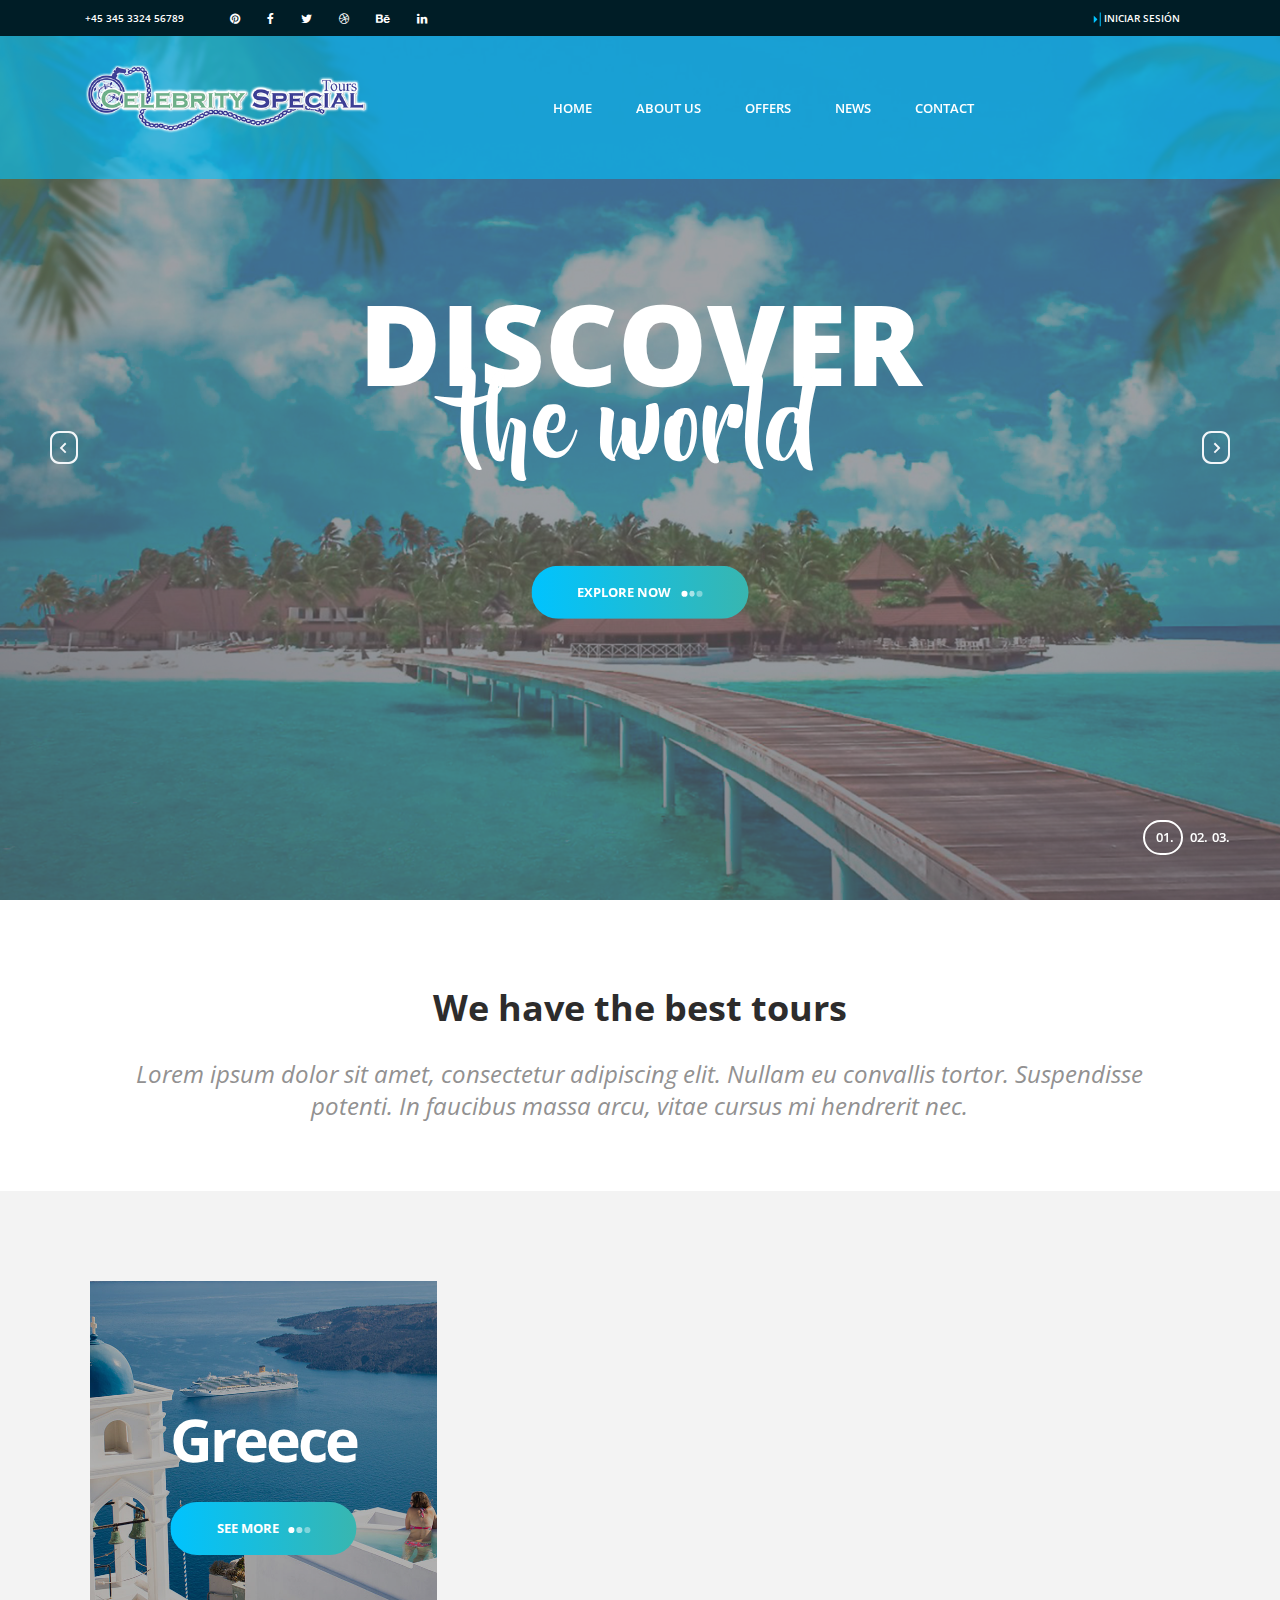
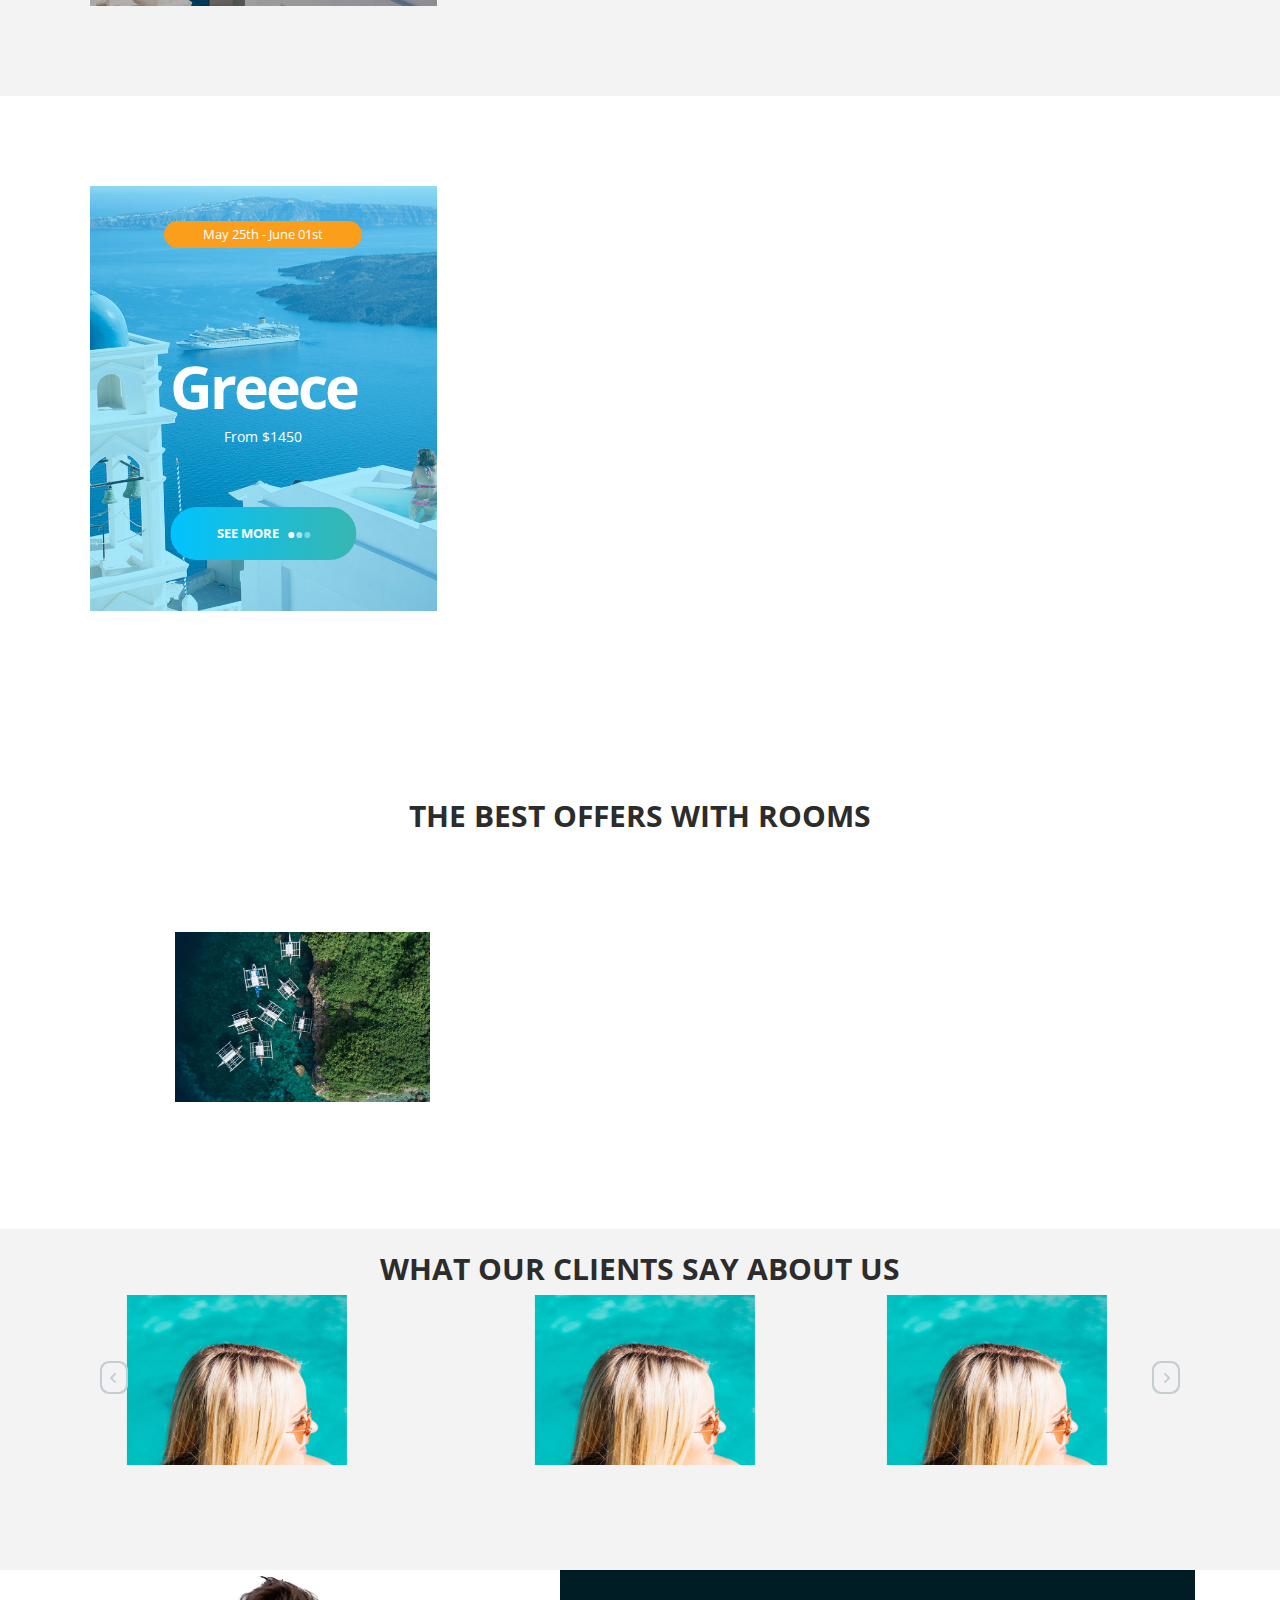
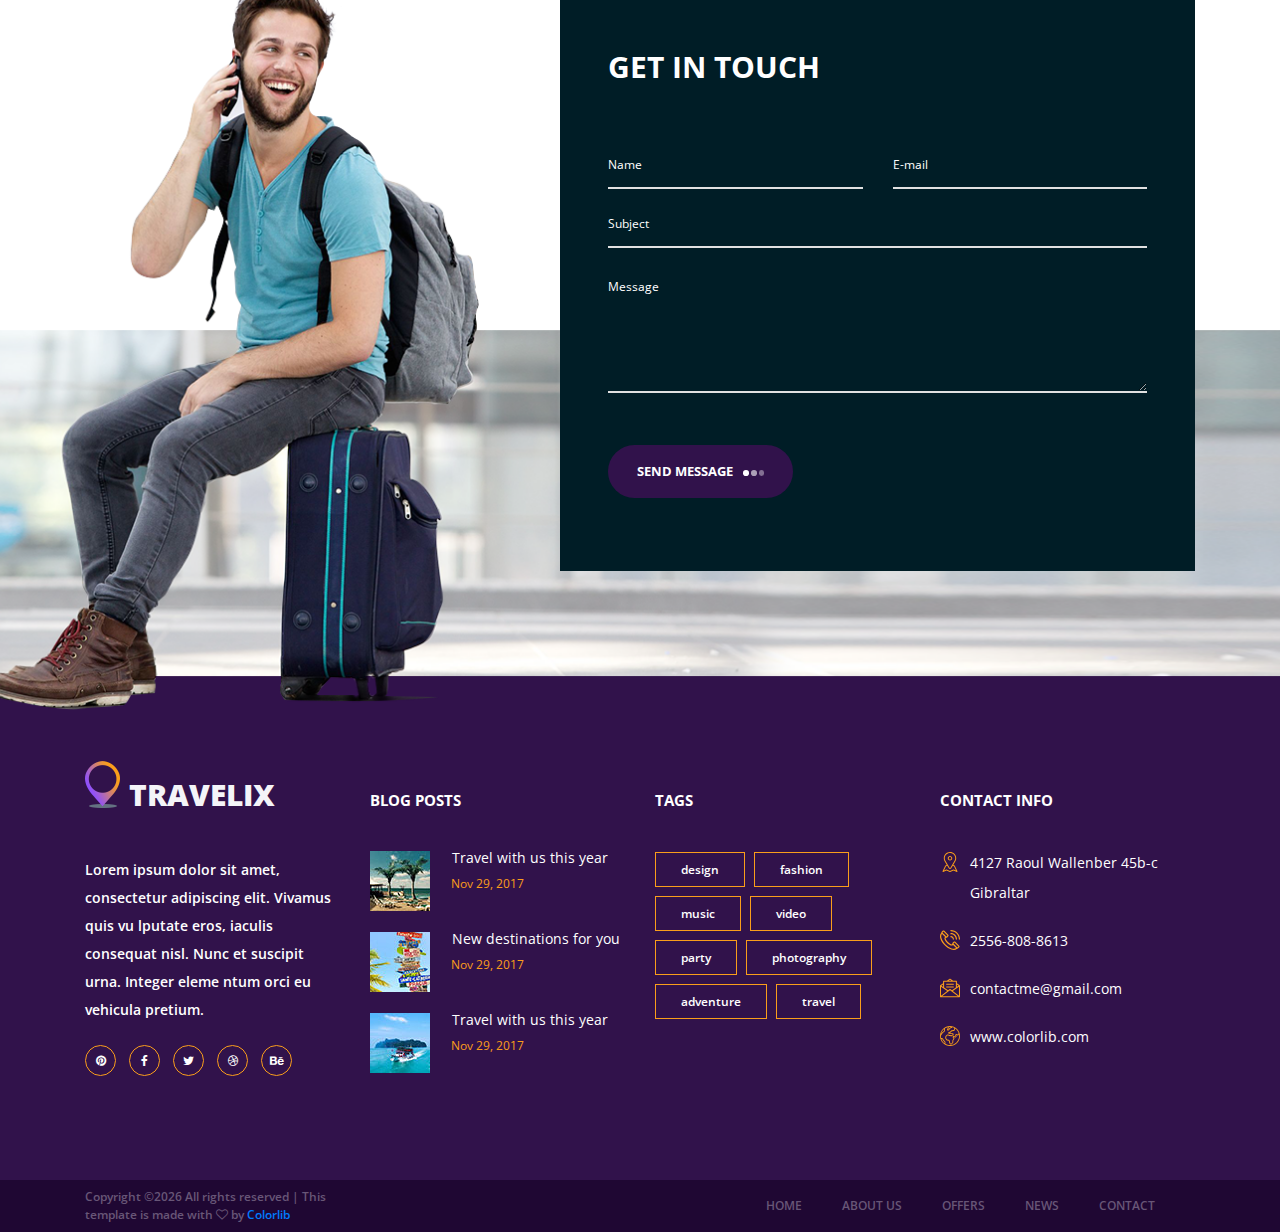
==== index.html @ dc0390fc "todo" ====
<!DOCTYPE html>
<html lang="en">
<head>
<title>Travelix</title>
<meta charset="utf-8">
<meta http-equiv="X-UA-Compatible" content="IE=edge">
<meta name="description" content="Travelix Project">
<meta name="viewport" content="width=device-width, initial-scale=1">
<link rel="stylesheet" type="text/css" href="styles/bootstrap4/bootstrap.min.css">
<link href="plugins/font-awesome-4.7.0/css/font-awesome.min.css" rel="stylesheet" type="text/css">
<link rel="stylesheet" type="text/css" href="plugins/OwlCarousel2-2.2.1/owl.carousel.css">
<link rel="stylesheet" type="text/css" href="plugins/OwlCarousel2-2.2.1/owl.theme.default.css">
<link rel="stylesheet" type="text/css" href="plugins/OwlCarousel2-2.2.1/animate.css">
<link rel="stylesheet" type="text/css" href="styles/main_styles.css">
<link rel="stylesheet" type="text/css" href="styles/responsive.css">
</head>

<body>

<div class="super_container">
	
	<!-- Header -->

	<header class="header">

		<!-- Top Bar -->

		<div class="top_bar">
			<div class="container">
				<div class="row">
					<div class="col d-flex flex-row">
						<div class="phone">+45 345 3324 56789</div>
						<div class="social">
							<ul class="social_list">
								<li class="social_list_item"><a href="#"><i class="fa fa-pinterest" aria-hidden="true"></i></a></li>
								<li class="social_list_item"><a href="#"><i class="fa fa-facebook" aria-hidden="true"></i></a></li>
								<li class="social_list_item"><a href="#"><i class="fa fa-twitter" aria-hidden="true"></i></a></li>
								<li class="social_list_item"><a href="#"><i class="fa fa-dribbble" aria-hidden="true"></i></a></li>
								<li class="social_list_item"><a href="#"><i class="fa fa-behance" aria-hidden="true"></i></a></li>
								<li class="social_list_item"><a href="#"><i class="fa fa-linkedin" aria-hidden="true"></i></a></li>
							</ul>
						</div>
						<div class="user_box ml-auto">
							
							<div class="user_box_login user_box_link"><a href="#"><img src="images/icono%20login.png" alt=""> Iniciar Sesión</a></div>
						</div>
					</div>
				</div>
			</div>		
		</div>

		<!-- Main Navigation -->

		<nav class="main_nav">
			<div class="container">
				<div class="row">
					<div class="col main_nav_col d-flex flex-row align-items-center justify-content-start">
						<div class="logo_container">
							<div class="logo"><a href="#"><img src="images/celebrity%20special%20co%20logo.png" alt=""></a></div>
						</div>
						<div class="main_nav_container ml-auto">
							<ul class="main_nav_list">
								<li class="main_nav_item"><a href="#">home</a></li>
								<li class="main_nav_item"><a href="about.html">about us</a></li>
								<li class="main_nav_item"><a href="offers.html">offers</a></li>
								<li class="main_nav_item"><a href="blog.html">news</a></li>
								<li class="main_nav_item"><a href="contact.html">contact</a></li>
							</ul>
						</div>
						

						<form id="search_form" class="search_form bez_1">
							<input type="search" class="search_content_input bez_1">
						</form>

						<div class="hamburger">
							<i class="fa fa-bars trans_200"></i>
						</div>
					</div>
				</div>
			</div>	
		</nav>

	</header>

	<div class="menu trans_500">
		<div class="menu_content d-flex flex-column align-items-center justify-content-center text-center">
			<div class="menu_close_container"><div class="menu_close"></div></div>
			<div class="logo menu_logo"><a href="#"><img src="images/logo.png" alt=""></a></div>
			<ul>
				<li class="menu_item"><a href="#">home</a></li>
				<li class="menu_item"><a href="about.html">about us</a></li>
				<li class="menu_item"><a href="offers.html">offers</a></li>
				<li class="menu_item"><a href="blog.html">news</a></li>
				<li class="menu_item"><a href="contact.html">contact</a></li>
			</ul>
		</div>
	</div>

	<!-- Home -->

	<div class="home">
		
		<!-- Home Slider -->

		<div class="home_slider_container">
			
			<div class="owl-carousel owl-theme home_slider">

				<!-- Slider Item -->
				<div class="owl-item home_slider_item">
					<!-- Image by https://unsplash.com/@anikindimitry -->
					<div class="home_slider_background" style="background-image:url(images/banner_home.jpg)"></div>

					<div class="home_slider_content text-center">
						<div class="home_slider_content_inner" data-animation-in="flipInX" data-animation-out="animate-out fadeOut">
							<h1>discover</h1>
							<h1>the world</h1>
							<div class="button home_slider_button"><div class="button_bcg"></div><a href="#">explore now<span></span><span></span><span></span></a></div>
						</div>
					</div>
				</div>

				<!-- Slider Item -->
				<div class="owl-item home_slider_item">
					<div class="home_slider_background" style="background-image:url(images/banner_home.jpg)"></div>

					<div class="home_slider_content text-center">
						<div class="home_slider_content_inner" data-animation-in="flipInX" data-animation-out="animate-out fadeOut">
							<h1>discover</h1>
							<h1>the world</h1>
							<div class="button home_slider_button"><div class="button_bcg"></div><a href="#">explore now<span></span><span></span><span></span></a></div>
						</div>
					</div>
				</div>

				<!-- Slider Item -->
				<div class="owl-item home_slider_item">
					<div class="home_slider_background" style="background-image:url(images/banner_home.jpg)"></div>

					<div class="home_slider_content text-center">
						<div class="home_slider_content_inner" data-animation-in="flipInX" data-animation-out="animate-out fadeOut">
							<h1>discover</h1>
							<h1>the world</h1>
							<div class="button home_slider_button"><div class="button_bcg"></div><a href="#">explore now<span></span><span></span><span></span></a></div>
						</div>
					</div>
				</div>

			</div>
			
			<!-- Home Slider Nav - Prev -->
			<div class="home_slider_nav home_slider_prev">
				<svg version="1.1" id="Layer_2" xmlns="http://www.w3.org/2000/svg" xmlns:xlink="http://www.w3.org/1999/xlink" x="0px" y="0px"
					width="28px" height="33px" viewBox="0 0 28 33" enable-background="new 0 0 28 33" xml:space="preserve">
					<defs>
						<linearGradient id='home_grad_prev'>
							<stop offset='0%' stop-color='#fa9e1b'/>
							<stop offset='100%' stop-color='#8d4fff'/>
						</linearGradient>
					</defs>
					<path class="nav_path" fill="#F3F6F9" d="M19,0H9C4.029,0,0,4.029,0,9v15c0,4.971,4.029,9,9,9h10c4.97,0,9-4.029,9-9V9C28,4.029,23.97,0,19,0z
					M26,23.091C26,27.459,22.545,31,18.285,31H9.714C5.454,31,2,27.459,2,23.091V9.909C2,5.541,5.454,2,9.714,2h8.571
					C22.545,2,26,5.541,26,9.909V23.091z"/>
					<polygon class="nav_arrow" fill="#F3F6F9" points="15.044,22.222 16.377,20.888 12.374,16.885 16.377,12.882 15.044,11.55 9.708,16.885 11.04,18.219 
					11.042,18.219 "/>
				</svg>
			</div>
			
			<!-- Home Slider Nav - Next -->
			<div class="home_slider_nav home_slider_next">
				<svg version="1.1" id="Layer_3" xmlns="http://www.w3.org/2000/svg" xmlns:xlink="http://www.w3.org/1999/xlink" x="0px" y="0px"
				width="28px" height="33px" viewBox="0 0 28 33" enable-background="new 0 0 28 33" xml:space="preserve">
					<defs>
						<linearGradient id='home_grad_next'>
							<stop offset='0%' stop-color='#fa9e1b'/>
							<stop offset='100%' stop-color='#8d4fff'/>
						</linearGradient>
					</defs>
				<path class="nav_path" fill="#F3F6F9" d="M19,0H9C4.029,0,0,4.029,0,9v15c0,4.971,4.029,9,9,9h10c4.97,0,9-4.029,9-9V9C28,4.029,23.97,0,19,0z
				M26,23.091C26,27.459,22.545,31,18.285,31H9.714C5.454,31,2,27.459,2,23.091V9.909C2,5.541,5.454,2,9.714,2h8.571
				C22.545,2,26,5.541,26,9.909V23.091z"/>
				<polygon class="nav_arrow" fill="#F3F6F9" points="13.044,11.551 11.71,12.885 15.714,16.888 11.71,20.891 13.044,22.224 18.379,16.888 17.048,15.554 
				17.046,15.554 "/>
				</svg>
			</div>

			<!-- Home Slider Dots -->

			<div class="home_slider_dots">
				<ul id="home_slider_custom_dots" class="home_slider_custom_dots">
					<li class="home_slider_custom_dot active"><div></div>01.</li>
					<li class="home_slider_custom_dot"><div></div>02.</li>
					<li class="home_slider_custom_dot"><div></div>03.</li>
				</ul>
			</div>
			
		</div>

	</div>

	<!-- Search -->



	<!-- Intro -->
	
	<div class="intro">
		<div  >
			<div class="row">
				<div class="col">
					<h2 class="intro_title text-center">We have the best tours</h2>
				</div>
			</div>
			<div class="row">
				<div class="col-lg-10 offset-lg-1">
					<div class="intro_text text-center">
						<p>Lorem ipsum dolor sit amet, consectetur adipiscing elit. Nullam eu convallis tortor. Suspendisse potenti. In faucibus massa arcu, vitae cursus mi hendrerit nec. </p>
					</div>
				</div>
			</div>
				<div class="row intro_items_1">

				<!-- Intro Item -->

			

				<!-- Intro Item -->

				<div class="col-lg-4 intro_col">
					<div class="intro_item_1">
						<div class="intro_item_overlay_1"></div>
						<!-- Image by https://unsplash.com/@hellolightbulb -->
						<div class="intro_item_background" style="background-image:url(images/intro_2.jpg)"></div>
						<div class="intro_item_content d-flex flex-column align-items-center justify-content-center">
							
							<div class="button intro_button"><div class="button_bcg"></div><a href="#">see more<span></span><span></span><span></span></a></div>
							<div class="intro_center text-center">
								<h1>Greece</h1>
								
							
							</div>
						</div>
					</div>
				</div>

				<!-- Intro Item -->

				
				

			</div>
			<div class="row intro_items">

				<!-- Intro Item -->

			

				<!-- Intro Item -->

				<div class="col-lg-4 intro_col">
					<div class="intro_item">
						<div class="intro_item_overlay"></div>
						<!-- Image by https://unsplash.com/@hellolightbulb -->
						<div class="intro_item_background" style="background-image:url(images/intro_2.jpg)"></div>
						<div class="intro_item_content d-flex flex-column align-items-center justify-content-center">
							<div class="intro_date">May 25th - June 01st</div>
							<div class="button intro_button"><div class="button_bcg"></div><a href="#">see more<span></span><span></span><span></span></a></div>
							<div class="intro_center text-center">
								<h1>Greece</h1>
								<div class="intro_price">From $1450</div>
							
							</div>
						</div>
					</div>
				</div>

				<!-- Intro Item -->

				
				

			</div>
		</div>
	</div>

	<!-- CTA -->

	

	<!-- Offers -->

	<div class="offers">
		<div class="container">
			<div class="row">
				<div class="col text-center">
					<h2 class="section_title">the best offers with rooms</h2>
				</div>
			</div>
			<div class="row offers_items">

				<!-- Offers Item -->
				<div class="col-lg-3 offers_col">
					<div class="offers_item">
						<div class="row">
							<div class="col-lg-12">
								<div class="offers_image_container">
									<!-- Image by https://unsplash.com/@kensuarez -->
									<div class="offers_image_background" style="background-image:url(images/offer_1.jpg)"></div>
									
								</div>
							</div>
							<div class="col-lg-6">
								
							</div>
						</div>
					</div>
				</div>
				
				<!-- Offers Item -->
				

				<!-- Offers Item -->
				

				<!-- Offers Item -->
				

			</div>
		</div>
	</div>

	<!-- Testimonials -->

	<div class="testimonials">
		<div class="test_border"></div>
		<div class="container">
			<div class="row">
				<div class="col text-center">
					<h2 class="section_title">what our clients say about us</h2>
				</div>
			</div>
			<div class="row">
				<div class="col">
					
					<!-- Testimonials Slider -->

					<div class="test_slider_container">
						<div class="owl-carousel owl-theme test_slider">

							<!-- Testimonial Item -->
							<div class="owl-item" style="width: 210px;">
								<div class="test_item">
									<div class="test_image"><img src="images/test_1.jpg" alt="https://unsplash.com/@anniegray"></div>
									
									
								</div>
							</div>

							<!-- Testimonial Item -->
							<div class="owl-item" >
								<div class="test_item">
									<div class="test_image"><img src="images/test_1.jpg" alt="https://unsplash.com/@anniegray"></div>
									
									
								</div>
							</div>

							<!-- Testimonial Item -->
							

							<!-- Testimonial Item -->
						

							<!-- Testimonial Item -->
							

							<!-- Testimonial Item -->
							
						</div>

						<!-- Testimonials Slider Nav - Prev -->
						<div class="test_slider_nav test_slider_prev">
							<svg version="1.1" id="Layer_6" xmlns="http://www.w3.org/2000/svg" xmlns:xlink="http://www.w3.org/1999/xlink" x="0px" y="0px"
								width="28px" height="33px" viewBox="0 0 28 33" enable-background="new 0 0 28 33" xml:space="preserve">
								<defs>
									<linearGradient id='test_grad_prev'>
										<stop offset='0%' stop-color='#fa9e1b'/>
										<stop offset='100%' stop-color='#8d4fff'/>
									</linearGradient>
								</defs>
								<path class="nav_path" fill="#F3F6F9" d="M19,0H9C4.029,0,0,4.029,0,9v15c0,4.971,4.029,9,9,9h10c4.97,0,9-4.029,9-9V9C28,4.029,23.97,0,19,0z
								M26,23.091C26,27.459,22.545,31,18.285,31H9.714C5.454,31,2,27.459,2,23.091V9.909C2,5.541,5.454,2,9.714,2h8.571
								C22.545,2,26,5.541,26,9.909V23.091z"/>
								<polygon class="nav_arrow" fill="#F3F6F9" points="15.044,22.222 16.377,20.888 12.374,16.885 16.377,12.882 15.044,11.55 9.708,16.885 11.04,18.219 
								11.042,18.219 "/>
							</svg>
						</div>
						
						<!-- Testimonials Slider Nav - Next -->
						<div class="test_slider_nav test_slider_next">
							<svg version="1.1" id="Layer_7" xmlns="http://www.w3.org/2000/svg" xmlns:xlink="http://www.w3.org/1999/xlink" x="0px" y="0px"
							width="28px" height="33px" viewBox="0 0 28 33" enable-background="new 0 0 28 33" xml:space="preserve">
								<defs>
									<linearGradient id='test_grad_next'>
										<stop offset='0%' stop-color='#fa9e1b'/>
										<stop offset='100%' stop-color='#8d4fff'/>
									</linearGradient>
								</defs>
							<path class="nav_path" fill="#F3F6F9" d="M19,0H9C4.029,0,0,4.029,0,9v15c0,4.971,4.029,9,9,9h10c4.97,0,9-4.029,9-9V9C28,4.029,23.97,0,19,0z
							M26,23.091C26,27.459,22.545,31,18.285,31H9.714C5.454,31,2,27.459,2,23.091V9.909C2,5.541,5.454,2,9.714,2h8.571
							C22.545,2,26,5.541,26,9.909V23.091z"/>
							<polygon class="nav_arrow" fill="#F3F6F9" points="13.044,11.551 11.71,12.885 15.714,16.888 11.71,20.891 13.044,22.224 18.379,16.888 17.048,15.554 
							17.046,15.554 "/>
							</svg>
						</div>

					</div>
					
				</div>
			</div>

		</div>
	</div>

	

	<div class="contact">
		<div class="contact_background" style="background-image:url(images/contact.png)"></div>

		<div class="container">
			<div class="row">
				<div class="col-lg-5">
					<div class="contact_image">
						
					</div>
				</div>
				<div class="col-lg-7">
					<div class="contact_form_container">
						<div class="contact_title">get in touch</div>
						<form action="#" id="contact_form" class="contact_form">
							<input type="text" id="contact_form_name" class="contact_form_name input_field" placeholder="Name" required="required" data-error="Name is required.">
							<input type="text" id="contact_form_email" class="contact_form_email input_field" placeholder="E-mail" required="required" data-error="Email is required.">
							<input type="text" id="contact_form_subject" class="contact_form_subject input_field" placeholder="Subject" required="required" data-error="Subject is required.">
							<textarea id="contact_form_message" class="text_field contact_form_message" name="message" rows="4" placeholder="Message" required="required" data-error="Please, write us a message."></textarea>
							<button type="submit" id="form_submit_button" class="form_submit_button button">send message<span></span><span></span><span></span></button>
						</form>
					</div>
				</div>
			</div>
		</div>
	</div>

	<!-- Footer -->

	<footer class="footer">
		<div class="container">
			<div class="row">

				<!-- Footer Column -->
				<div class="col-lg-3 footer_column">
					<div class="footer_col">
						<div class="footer_content footer_about">
							<div class="logo_container footer_logo">
								<div class="logo"><a href="#"><img src="images/logo.png" alt="">travelix</a></div>
							</div>
							<p class="footer_about_text">Lorem ipsum dolor sit amet, consectetur adipiscing elit. Vivamus quis vu lputate eros, iaculis consequat nisl. Nunc et suscipit urna. Integer eleme ntum orci eu vehicula pretium.</p>
							<ul class="footer_social_list">
								<li class="footer_social_item"><a href="#"><i class="fa fa-pinterest"></i></a></li>
								<li class="footer_social_item"><a href="#"><i class="fa fa-facebook-f"></i></a></li>
								<li class="footer_social_item"><a href="#"><i class="fa fa-twitter"></i></a></li>
								<li class="footer_social_item"><a href="#"><i class="fa fa-dribbble"></i></a></li>
								<li class="footer_social_item"><a href="#"><i class="fa fa-behance"></i></a></li>
							</ul>
						</div>
					</div>
				</div>

				<!-- Footer Column -->
				<div class="col-lg-3 footer_column">
					<div class="footer_col">
						<div class="footer_title">blog posts</div>
						<div class="footer_content footer_blog">
							
							<!-- Footer blog item -->
							<div class="footer_blog_item clearfix">
								<div class="footer_blog_image"><img src="images/footer_blog_1.jpg" alt="https://unsplash.com/@avidenov"></div>
								<div class="footer_blog_content">
									<div class="footer_blog_title"><a href="blog.html">Travel with us this year</a></div>
									<div class="footer_blog_date">Nov 29, 2017</div>
								</div>
							</div>
							
							<!-- Footer blog item -->
							<div class="footer_blog_item clearfix">
								<div class="footer_blog_image"><img src="images/footer_blog_2.jpg" alt="https://unsplash.com/@deannaritchie"></div>
								<div class="footer_blog_content">
									<div class="footer_blog_title"><a href="blog.html">New destinations for you</a></div>
									<div class="footer_blog_date">Nov 29, 2017</div>
								</div>
							</div>

							<!-- Footer blog item -->
							<div class="footer_blog_item clearfix">
								<div class="footer_blog_image"><img src="images/footer_blog_3.jpg" alt="https://unsplash.com/@bergeryap87"></div>
								<div class="footer_blog_content">
									<div class="footer_blog_title"><a href="blog.html">Travel with us this year</a></div>
									<div class="footer_blog_date">Nov 29, 2017</div>
								</div>
							</div>

						</div>
					</div>
				</div>

				<!-- Footer Column -->
				<div class="col-lg-3 footer_column">
					<div class="footer_col">
						<div class="footer_title">tags</div>
						<div class="footer_content footer_tags">
							<ul class="tags_list clearfix">
								<li class="tag_item"><a href="#">design</a></li>
								<li class="tag_item"><a href="#">fashion</a></li>
								<li class="tag_item"><a href="#">music</a></li>
								<li class="tag_item"><a href="#">video</a></li>
								<li class="tag_item"><a href="#">party</a></li>
								<li class="tag_item"><a href="#">photography</a></li>
								<li class="tag_item"><a href="#">adventure</a></li>
								<li class="tag_item"><a href="#">travel</a></li>
							</ul>
						</div>
					</div>
				</div>

				<!-- Footer Column -->
				<div class="col-lg-3 footer_column">
					<div class="footer_col">
						<div class="footer_title">contact info</div>
						<div class="footer_content footer_contact">
							<ul class="contact_info_list">
								<li class="contact_info_item d-flex flex-row">
									<div><div class="contact_info_icon"><img src="images/placeholder.svg" alt=""></div></div>
									<div class="contact_info_text">4127 Raoul Wallenber 45b-c Gibraltar</div>
								</li>
								<li class="contact_info_item d-flex flex-row">
									<div><div class="contact_info_icon"><img src="images/phone-call.svg" alt=""></div></div>
									<div class="contact_info_text">2556-808-8613</div>
								</li>
								<li class="contact_info_item d-flex flex-row">
									<div><div class="contact_info_icon"><img src="images/message.svg" alt=""></div></div>
									<div class="contact_info_text"><a href="mailto:contactme@gmail.com?Subject=Hello" target="_top">contactme@gmail.com</a></div>
								</li>
								<li class="contact_info_item d-flex flex-row">
									<div><div class="contact_info_icon"><img src="images/planet-earth.svg" alt=""></div></div>
									<div class="contact_info_text"><a href="https://colorlib.com">www.colorlib.com</a></div>
								</li>
							</ul>
						</div>
					</div>
				</div>

			</div>
		</div>
	</footer>

	<!-- Copyright -->

	<div class="copyright">
		<div class="container">
			<div class="row">
				<div class="col-lg-3 order-lg-1 order-2  ">
					<div class="copyright_content d-flex flex-row align-items-center">
						<div><!-- Link back to Colorlib can't be removed. Template is licensed under CC BY 3.0. -->
Copyright &copy;<script>document.write(new Date().getFullYear());</script> All rights reserved | This template is made with <i class="fa fa-heart-o" aria-hidden="true"></i> by <a href="https://colorlib.com" target="_blank">Colorlib</a>
<!-- Link back to Colorlib can't be removed. Template is licensed under CC BY 3.0. --></div>
					</div>
				</div>
				<div class="col-lg-9 order-lg-2 order-1">
					<div class="footer_nav_container d-flex flex-row align-items-center justify-content-lg-end">
						<div class="footer_nav">
							<ul class="footer_nav_list">
								<li class="footer_nav_item"><a href="#">home</a></li>
								<li class="footer_nav_item"><a href="about.html">about us</a></li>
								<li class="footer_nav_item"><a href="offers.html">offers</a></li>
								<li class="footer_nav_item"><a href="blog.html">news</a></li>
								<li class="footer_nav_item"><a href="contact.html">contact</a></li>
							</ul>
						</div>
					</div>
				</div>
			</div>
		</div>
	</div>

</div>

<script src="js/jquery-3.2.1.min.js"></script>
<script src="styles/bootstrap4/popper.js"></script>
<script src="styles/bootstrap4/bootstrap.min.js"></script>
<script src="plugins/OwlCarousel2-2.2.1/owl.carousel.js"></script>
<script src="plugins/easing/easing.js"></script>
<script src="js/custom.js"></script>

</body>

</html>
---- styles/main_styles.css ----
@charset "utf-8";
/* CSS Document */

/******************************

[Table of Contents]

1. Fonts
2. Body and some general stuff
3. Header
	3.1 Top Bar
	3.2 Logo
	3.3 Main Nav
	3.4 Menu
4. Home
	4.1 Home Slider
	4.2 Home Slider Nav
	4.3 Home Slider Dots
5. Search
6. Section Title
7. Intro
8. CTA
	8.1 CTA Slider
9. Offers
10. Testimonials
	10.1 Testimonials Slider
11. Trending
12. Contact
13. Footer
	13.1 Footer - About
	13.2 Footer - Blog
	13.3 Footer - Tags
	13.4 Footer - Contact Info
14. Copyright


******************************/

/***********
1. Fonts
***********/

@import url('https://fonts.googleapis.com/css?family=Open+Sans:300,400,600,700,800');
@font-face
{
	font-family: 'Beyond';
	src: url('../fonts/beyond_the_mountains.otf')  format('truetype'),
		 url('../fonts/beyond_the_mountains.ttf')  format('opentype');
}

/*********************************
2. Body and some general stuff
*********************************/

*
{
	margin: 0;
	padding: 0;
	-webkit-font-smoothing: antialiased;
	-webkit-text-shadow: rgba(0,0,0,.01) 0 0 1px;
	text-shadow: rgba(0,0,0,.01) 0 0 1px;
}
body
{
	font-family: 'Open Sans', sans-serif;
	font-size: 14px;
	font-weight: 400;
	background: #FFFFFF;
	color: #a5a5a5;
}
div
{
	display: block;
	position: relative;
	-webkit-box-sizing: border-box;
    -moz-box-sizing: border-box;
    box-sizing: border-box;
}
ul
{
	list-style: none;
	margin-bottom: 0px;
}
p
{
	font-family: 'Open Sans', sans-serif;
	font-size: 14px;
	line-height: 2;
	font-weight: 400;
	color: #929191;
	-webkit-font-smoothing: antialiased;
	-webkit-text-shadow: rgba(0,0,0,.01) 0 0 1px;
	text-shadow: rgba(0,0,0,.01) 0 0 1px;
}
p a
{
	display: inline;
	position: relative;
	color: inherit;
	border-bottom: solid 1px #ffa07f;
	-webkit-transition: all 200ms ease;
	-moz-transition: all 200ms ease;
	-ms-transition: all 200ms ease;
	-o-transition: all 200ms ease;
	transition: all 200ms ease;
}
a, a:hover, a:visited, a:active, a:link
{
	text-decoration: none;
	-webkit-font-smoothing: antialiased;
	-webkit-text-shadow: rgba(0,0,0,.01) 0 0 1px;
	text-shadow: rgba(0,0,0,.01) 0 0 1px;
}
p a:active
{
	position: relative;
	color: #FF6347;
}
p a:hover
{
	color: #FFFFFF;
	background: #ffa07f;
}
p a:hover::after
{
	opacity: 0.2;
}
::selection
{
	
}
p::selection
{
	
}
h1{font-size: 48px;}
h2{font-size: 36px;}
h3{font-size: 24px;}
h4{font-size: 18px;}
h5{font-size: 14px;}
h1, h2, h3, h4, h5, h6
{
	font-family: 'Open Sans', sans-serif;
	-webkit-font-smoothing: antialiased;
	-webkit-text-shadow: rgba(0,0,0,.01) 0 0 1px;
	text-shadow: rgba(0,0,0,.01) 0 0 1px;
}
h1::selection, 
h2::selection, 
h3::selection, 
h4::selection, 
h5::selection, 
h6::selection
{
	
}
.form-control
{
	color: #db5246;
}
section
{
	display: block;
	position: relative;
	box-sizing: border-box;
}
.clear
{
	clear: both;
}
.clearfix::before, .clearfix::after
{
	content: "";
	display: table;
}
.clearfix::after
{
	clear: both;
}
.clearfix
{
	zoom: 1;
}
.float_left
{
	float: left;
}
.float_right
{
	float: right;
}
.trans_200
{
	-webkit-transition: all 200ms ease;
	-moz-transition: all 200ms ease;
	-ms-transition: all 200ms ease;
	-o-transition: all 200ms ease;
	transition: all 200ms ease;
}
.trans_300
{
	-webkit-transition: all 300ms ease;
	-moz-transition: all 300ms ease;
	-ms-transition: all 300ms ease;
	-o-transition: all 300ms ease;
	transition: all 300ms ease;
}
.trans_400
{
	-webkit-transition: all 400ms ease;
	-moz-transition: all 400ms ease;
	-ms-transition: all 400ms ease;
	-o-transition: all 400ms ease;
	transition: all 400ms ease;
}
.trans_500
{
	-webkit-transition: all 500ms ease;
	-moz-transition: all 500ms ease;
	-ms-transition: all 500ms ease;
	-o-transition: all 500ms ease;
	transition: all 500ms ease;
}
.fill_height
{
	height: 100%;
}
.super_container
{
	width: 100%;
	overflow: hidden;
}
.prlx_parent
{
	overflow: hidden;
}
.prlx
{
	height: 130% !important;
}
.nopadding
{
	padding: 0px !important;
}
.button
{
	display: inline-block;
	height: 53px;
	border-radius: 27px;
	overflow: hidden;
}
.button_bcg
{
	position: absolute;
	top: 0;
	left: 0;
	width: 200%;
	height: 100%;
	background: linear-gradient(to right, #00c3ff,#38b6b0, #3333ff);
	z-index: -1;
	-webkit-transition: all 400ms ease;
	-moz-transition: all 400ms ease;
	-ms-transition: all 400ms ease;
	-o-transition: all 400ms ease;
	transition: all 400ms ease;
}
.button:hover .button_bcg
{
	left: -100%;
}
.button a
{
	display: block;
	font-size: 13px;
	font-weight: 700;
	color: #fff;
	text-transform: uppercase;
	line-height: 53px;
	padding-left: 46px;
	padding-right: 46px;
	white-space: nowrap;
	z-index: 2;
}
.button span
{
	display: inline-block;
	vertical-align: middle;
	width: 5.75px;
	height: 5.63px;
	background: #FFFFFF;
	border-radius: 50%;
	margin-right: 2px;
}
.button span:first-child
{
	margin-left: 10px;
}
.button span:nth-child(2)
{
	opacity: 0.6;
}
.button span:last-child
{
	opacity: 0.4;
	margin-right: 0px;
}

/*********************************
3. Header
*********************************/

.header
{
	position: fixed;
	width: 100%;
	background: rgba(0, 195, 255, 0.6);
	z-index: 12;
}
.header.scrolled
{
	background: rgba(0, 195, 255, 0.85);
}

/*********************************
3.1 Top Bar
*********************************/

.top_bar
{
	width: 100%;
	height: 36px;
	background: #001d26;
	-webkit-transition: all 400ms ease;
	-moz-transition: all 400ms ease;
	-ms-transition: all 400ms ease;
	-o-transition: all 400ms ease;
	transition: all 400ms ease;
}
.header.scrolled .top_bar
{
	visibility: hidden;
	opacity: 0;
	height: 0px;
}
.phone
{
	display: inline-block;
	margin-right: 36px;
	line-height: 36px;
	font-size: 10px;
	font-weight: 600;
	color: #FFFFFF;
}
.social_list_item
{
	position: relative;
	display: inline-block;
	margin-right: 3px;
}
.social_list_item:last-child
{
	margin-right: 0px;
}
.social_list_item a
{
	display: block;
	width: 100%;
	padding-left: 10px;
	padding-right: 10px;
	line-height: 36px;
}
.social_list_item:hover a i
{
	color: #fa9e1c;
}
.social_list_item a i
{
	font-size: 12px;
	color: #FFFFFF;
	-webkit-transition: all 200ms ease;
	-moz-transition: all 200ms ease;
	-ms-transition: all 200ms ease;
	-o-transition: all 200ms ease;
	transition: all 200ms ease;
}
.social_list_item a:hover
{
	color: #FFFFFF;
}
.user_box_link
{
	display: inline-block;
}
.user_box_link a
{
	display: block;
	font-size: 10px;
	line-height: 36px;
	font-weight: 600;
	color: #FFFFFF;
	text-transform: uppercase;
}
.user_box_link a:hover
{
	color: #fa9e1c;
}
.user_box_login
{
	margin-right: 15px;
    
}
.user_box_login::after
{
    
	display: inline;
	position: absolute;
	top: 15px;
	right: -9px;
	background: #FFFFFF;
	width: 1px;
	height: 9px;
	
}
.main_nav_col
{
	height: 143px;
	-webkit-transition: all 400ms ease;
	-moz-transition: all 400ms ease;
	-ms-transition: all 400ms ease;
	-o-transition: all 400ms ease;
	transition: all 400ms ease;
}
.header.scrolled .main_nav_col
{
	height: 100px;
}

/*********************************
3.2 Logo
*********************************/

.logo_container
{
	-webkit-transform: translateY(-6px);
	-moz-transform: translateY(-6px);
	-ms-transform: translateY(-6px);
	-o-transform: translateY(-6px);
	transform: translateY(-6px);
}
.header.scrolled .logo_container
{
	-webkit-transform: none;
	-moz-transform: none;
	-ms-transform: none;
	-o-transform: none;
	transform: none;
}
.logo a
{
	font-family: 'Open Sans', sans-serif;
	font-size: 30px;
	color: #f4f4f8;
	font-weight: 800;
	text-transform: uppercase;
}
.logo a img
{
	display: inline-block;
	vertical-align: baseline;
	margin-right: 9px;
	-webkit-transform: translateY(2px);
	-moz-transform: translateY(2px);
	-ms-transform: translateY(2px);
	-o-transform: translateY(2px);
	transform: translateY(2px);
}

/*********************************
3.3 Main Nav
*********************************/

.main_nav_container
{
	margin-right: 221px;
}
.main_nav_item
{
	position: relative;
	display: inline-block;
	margin-right: 40px;
}
.main_nav_item:last-child
{
	margin-right: 0px;
}
.main_nav_item a
{
	font-family: 'Open Sans', sans-serif;
	font-size: 13px;
	font-weight: 600;
	color: #FFFFFF;
	text-transform: uppercase;
	padding-bottom: 10px;
	padding-top: 10px;
}
.main_nav_item::after
{
	display: block;
	position: absolute;
	left: -1px;
	bottom: -11px;
	width: calc(100% + 2px);
	height: 2px;
	background: linear-gradient(to right, #00c3ff, #3333ff);
	content: '';
	opacity: 0;
	-webkit-transition: all 200ms ease;
	-moz-transition: all 200ms ease;
	-ms-transition: all 200ms ease;
	-o-transition: all 200ms ease;
	transition: all 200ms ease;
}
.main_nav_item:hover::after
{
	opacity: 1;
}
.content_search
{
	-webkit-transform: translateY(-1px);
	-moz-transform: translateY(-1px);
	-ms-transform: translateY(-1px);
	-o-transform: translateY(-1px);
	transform: translateY(-1px);
	cursor: pointer;
}
.header.scrolled .content_search
{
	-webkit-transform: none;
	-moz-transform: none;
	-ms-transform: none;
	-o-transform: none;
	transform: none;
}
.mag_glass
{
	-webkit-transition: all 200ms ease;
	-moz-transition: all 200ms ease;
	-ms-transition: all 200ms ease;
	-o-transition: all 200ms ease;
	transition: all 200ms ease;
}
.content_search img
{
	width: 17px;
	height: 17px;
}
.content_search:hover .mag_glass
{
	fill: #fa9e1c;
}
.search_form
{
	position: absolute;
	right: 15px;
	top: 120px;
	width: 237px;
	height: 40px;
	visibility: hidden;
	opacity: 0;
}
.search_form.active
{
	top: 105px;
	visibility: visible;
	opacity: 1;
}
.search_content_input
{
	width: 100%;
	height: 100%;
	background: #FFFFFF;
	color: #1b0b32;
	padding-left: 20px;
	outline: none !important;
	border: none !important;
	box-shadow: 0px 8px 20px rgba(0,0,0,0.15);
}
.bez_1
{
	-webkit-transition: all 0.3s cubic-bezier(0.7, 0, 0.3, 1);
	-moz-transition: all 0.3s cubic-bezier(0.7, 0, 0.3, 1);
	-ms-transition: all 0.3s cubic-bezier(0.7, 0, 0.3, 1);
	-o-transition: all 0.3s cubic-bezier(0.7, 0, 0.3, 1);
	transition: all 0.3s cubic-bezier(0.7, 0, 0.3, 1);
}

/*********************************
3.4 Menu
*********************************/

.hamburger
{
	display: none;
	-webkit-transform: translateY(-3px);
	-moz-transform: translateY(-3px);
	-ms-transform: translateY(-3px);
	-o-transform: translateY(-3px);
	transform: translateY(-3px);
	cursor: pointer;
	margin-left: 20px;
}
.header.scrolled .hamburger
{
	-webkit-transform: none;
	-moz-transform: none;
	-ms-transform: none;
	-o-transform: none;
	transform: none;
}
.hamburger i
{
	font-size: 24px;
	color: #FFFFFF;
}
.hamburger:hover i
{
	color: #fa9e1c;
}
.menu
{
	position: fixed;
	width: 100vw;
	height: 100vh;
	background: linear-gradient(to right, #fa9e1b, #8d4fff);
	z-index: 100;
	opacity: 0;
	visibility: hidden;
}
.menu.active
{
	opacity: 0.95;
	visibility: visible;
}
.menu_content
{
	width: 100%;
	height: 100%;
}
.menu_item
{
	position: relative;
	margin-bottom: 3px;
}
.menu_item:last-child
{
	margin-bottom: 0px;
}
.menu_logo
{
	margin-bottom: 28px;
}
.menu_logo a img
{
	width: 40px !important;
}
.menu_item a
{
	display: inline-block;
	position: relative;
	font-family: 'Beyond';
	font-size: 36px;
	color: #FFFFFF;
	font-weight: 400;
}
.menu_item a::after
{
	display: block;
	position: absolute;
	top: 60%;
	left: 0;
	width: 0;
	height: 4px;
	background: #FFFFFF;
	letter-spacing: 2px;
	content: '';
	z-index: 10;
	pointer-events: none;
	-webkit-transition: all 200ms ease;
	-moz-transition: all 200ms ease;
	-ms-transition: all 200ms ease;
	-o-transition: all 200ms ease;
	transition: all 400ms ease;
}
.menu_item:hover a::after
{
	width: 100%;
}
.menu_close_container
{
	position: absolute;
	top: 94px;
	right: 122px;
	width: 21px;
	height: 21px;
	cursor: pointer;
	-webkit-transform: rotate(45deg);
	-moz-transform: rotate(45deg);
	-ms-transform: rotate(45deg);
	-o-transform: rotate(45deg);
	transform: rotate(45deg);
}
.menu_close
{
	top: 9px;
	width: 21px;
	height: 3px;
	background: #FFFFFF;
	-webkit-transition: all 200ms ease;
	-moz-transition: all 200ms ease;
	-ms-transition: all 200ms ease;
	-o-transition: all 200ms ease;
	transition: all 200ms ease;
}
.menu_close::after
{
	display: block;
	position: absolute;
	top: -9px;
	left: 9px;
	content: '';
	width: 3px;
	height: 21px;
	background: #FFFFFF;
	-webkit-transition: all 200ms ease;
	-moz-transition: all 200ms ease;
	-ms-transition: all 200ms ease;
	-o-transition: all 200ms ease;
	transition: all 200ms ease;
}
.menu_close_container:hover .menu_close,
.menu_close_container:hover .menu_close::after
{
	background: #fa9e1c;
}

/*********************************
4. Home
*********************************/

.home
{
	width: 100%;
	height: 100vh;
}


/*********************************
4.1 Home Slider
*********************************/

.home_slider_container
{
	position: absolute;
	top: 0;
	left: 0;
	width: 100%;
	height: 100%;
	z-index: 10;
	background: rgba(0, 0, 0, 0.5);
}
.home_slider
{
	width: 100%;
	height: 100%;
}
.home_slider_item
{
	width: 100%;
	height: 100%;
}
.home_slider_background
{
	position: absolute;
	top: 0;
	left: 0;
	width: 100%;
	height: 100%;
	background-repeat: no-repeat;
	background-size: cover;
	background-position: center center;
	opacity:0.5;
}
.home_slider_content
{
	position: absolute;
	top: 50%;
	left: 50%;
	-webkit-transform: translate(-50%, -50%);
	-moz-transform: translate(-50%, -50%);
	-ms-transform: translate(-50%, -50%);
	-o-transform: translate(-50%, -50%);
	transform: translate(-50%, -50%);
	z-index: 11;
}
.home_slider_content h1
{
	margin-bottom: 0px;
}
.home_slider_content h1:first-child
{
	font-size: 112px;
	font-weight: 900;
	color: #FFFFFF;
	text-transform: uppercase;
}
.home_slider_content h1:nth-child(2)
{
	font-family: 'Beyond';
	font-size: 100px;
	color: #FFFFFF;
	margin-top: -34px;
}
.home_slider_button
{
	margin-top: 70px;
}
.flipInX
{
	animation-delay: 600ms;
}

/*********************************
4.2 Home Slider Nav
*********************************/

.home_slider_nav
{
	position: absolute;
	top: 50%;
	-webkit-transform: translateY(-50%);
	-moz-transform: translateY(-50%);
	-ms-transform: translateY(-50%);
	-o-transform: translateY(-50%);
	transform: translateY(-50%);
	z-index: 11;
	cursor: pointer;
}
.home_slider_prev
{
	left: 50px;
}
.home_slider_next
{
	right: 50px;
}
.home_slider_prev:hover .nav_path,
.home_slider_prev:hover .nav_arrow
{
	fill: url(#home_grad_prev);
}
.home_slider_next:hover .nav_arrow,
.home_slider_next:hover .nav_path
{
	fill: url(#home_grad_next);
}

/*********************************
4.3 Home Slider Dots
*********************************/

.home_slider_dots
{
	position: absolute;
	right: 50px;
	bottom: 45px;
	z-index: 10;
}
.home_slider_custom_dots
{

}
.home_slider_custom_dot
{
	display: inline-block;
	position: relative;
	height: 35px;
	line-height: 35px;
	color: #FFFFFF;
	cursor: pointer;
	font-size: 13px;
	font-weight: 600;
	-webkit-transition: all 200ms ease;
	-moz-transition: all 200ms ease;
	-ms-transition: all 200ms ease;
	-o-transition: all 200ms ease;
	transition: all 200ms ease;
}
.home_slider_custom_dot:hover
{
	color: #fa9e1c;
}
.home_slider_custom_dot:hover.active div
{
	border-color: #fa9e1c;
}
.home_slider_custom_dot.active
{
	padding-left: 13px;
	padding-right: 9px;
	margin-right: 3px;
}
.home_slider_custom_dot div
{
	position: absolute;
	top: 0;
	left: 0;
	width: 100%;
	height: 100%;
	border: solid 2px transparent;
	border-radius: 18px;
	-webkit-transition: all 200ms ease;
	-moz-transition: all 200ms ease;
	-ms-transition: all 200ms ease;
	-o-transition: all 200ms ease;
	transition: all 200ms ease;
}
.home_slider_custom_dot.active div
{
	border: solid 2px #FFFFFF;
}

/*********************************
5. Search
*********************************/

.search
{
	width: 100%;
	height: 192px;
	background: linear-gradient(to right, #fa9e1b, #8d4fff);
	z-index: 10;
}
.search_tabs_container
{
	position: absolute;
	bottom: 100%;
	left: 15px;
	width: calc(100% - 30px);
}
.search_tabs
{
	height: 94px;
}
.search_tab
{
	font-size: 14px;
	font-weight: 700;
	color: #2d2c2c;
	text-transform: uppercase;
	text-align: center;
	height: 100%;
	flex-grow: 1;
	background: #FFFFFF;
	cursor: pointer;
	-webkit-transition: all 200ms ease;
	-moz-transition: all 200ms ease;
	-ms-transition: all 200ms ease;
	-o-transition: all 200ms ease;
	transition: all 200ms ease;
}
.search_tab img
{
	margin-right: 10px;
	-webkit-transition: all 200ms ease;
	-moz-transition: all 200ms ease;
	-ms-transition: all 200ms ease;
	-o-transition: all 200ms ease;
	transition: all 200ms ease;
}
.search_tab:first-child
{
	border-top-left-radius: 94px;
	padding-left: 7px;
}
.search_tab:last-child
{
	border-top-right-radius: 94px;
	padding-right: 7px;
}
.search_tab.active
{
	background: #fa9e1b;
	color: #FFFFFF;
}
.search_tab.active img
{
	-webkit-filter: brightness(200%) grayscale(100%);
	-moz-filter: brightness(200%) grayscale(100%);
	-ms-filter: brightness(200%) grayscale(100%);
	-o-filter: brightness(200%) grayscale(100%);
  	filter: brightness(200%) grayscale(100%);
}
.search_tab:hover
{
	background: #fa9e1b;
	color: #FFFFFF;
}
.search_tab:hover img
{
	-webkit-filter: brightness(200%) grayscale(100%);
	-moz-filter: brightness(200%) grayscale(100%);
	-ms-filter: brightness(200%) grayscale(100%);
	-o-filter: brightness(200%) grayscale(100%);
  	filter: brightness(200%) grayscale(100%);
}
.search_panel
{
	display: none !important;
	width: 100%;
	height: 100%;
	-webkit-animation: fadeEffect 1s;
    animation: fadeEffect 1s;
}
.search_panel.active
{
	display: flex!important;
}
/* Fade in tabs */
@-webkit-keyframes fadeEffect {
    from {opacity: 0;}
    to {opacity: 1;}
}

@keyframes fadeEffect {
    from {opacity: 0;}
    to {opacity: 1;}
}
.search_panel_content
{
	width: 100%;
	height: 100%;
}
.search_input
{
	width: 100%;
	height: 46px;
	border: none;
	outline: none;
	padding-left: 15px;
	padding-right: 15px;
	font-size: 13px;
	font-weight: 600;
	color: #929191;
}
.search_item:first-child
{
	width: 30.453%;
}
.search_item:nth-child(2)
{
	width: 13.961%;
}
.search_item:nth-child(3)
{
	width: 13.961%;
}
.search_item:nth-child(4)
{
	width: 9.947%;
}
.search_item:nth-child(5)
{
	width: 9.947%;
}
.search_item div
{
	font-size: 13px;
	font-weight: 700;
	color: #FFFFFF;
	text-transform: uppercase;
	margin-bottom: 14px;
}
.dropdown_item_select
{
	-webkit-appearance:none;
    -moz-appearance:none;
    -ms-appearance:none;
    -o-appearance:none;
    appearance:none;
	-webkit-box-shadow: 0px 0px 0px rgba(0, 0, 0, 0);
	-webkit-user-select: none;
	background-image: url(../images/dropdown.png);
	background-position: center right;
	background-repeat: no-repeat;
	border: solid 1px #FFFFFF;
	margin: 0;
	overflow: hidden;
	text-overflow: ellipsis;
	white-space: nowrap;
	cursor: pointer;
}
.dropdown_item_select::-ms-expand
{
    display: none;
}
.dropdown_item_select:hover
{
	border: solid 1px #fa9e1c;
}
.dropdown_item_select:focus
{
	outline-color: #fa9e1c;
}
.search_button
{
	font-size: 13px;
	font-weight: 700;
	color: #fff;
	text-transform: uppercase;
	line-height: 53px;
	padding-left: 46px;
	padding-right: 46px;
	background: #31124b;
	-webkit-transform: translateY(15px);
	-moz-transform: translateY(15px);
	-ms-transform: translateY(15px);
	-o-transform: translateY(15px);
	transform: translateY(15px);
	border: none;
	outline: none;
	cursor: pointer;
}
.search_button:hover
{
	opacity: 0.8;
}

/*********************************
6. Section Title
*********************************/

.section_title
{
	font-size: 30px;
	font-weight: 700;
	color: #2d2c2c;
	margin-top: -8px;
	text-transform: uppercase;
}

/*********************************
7. Intro
*********************************/

.intro
{
	width: 100%;
	padding-top: 100px;
	padding-bottom: 105px;
}
.intro_title
{
	font-weight: 700;
	color: #2d2c2c;
	margin-top: -14px;
}
.intro_text
{
	margin-top: 21px;
}
.intro_text p
{
	font-size: 24px;
	font-style: italic;
	color: #929191;
	line-height: 1.336;
	margin-bottom: 0px;
}

.intro_items_1
{
    
	margin-top: 69px;
    background:rgba(56, 56, 56, 0.06); 
    padding:90px;
    
}
.intro_items
{
	
     padding:90px;
}

.intro_item_1
{
	width: 100%;
	height: 325px;
}

.intro_item
{
	width: 100%;
	height: 425px;
}

.intro_item_overlay_1
{
	position: absolute;
	top: 0;
	left: 0;
	width: 100%;
	height: 100%;
	z-index: 2;
	background: rgba(0, 0, 0, 0.30);
}
.intro_item_overlay
{
	position: absolute;
	top: 0;
	left: 0;
	width: 100%;
	height: 100%;
	z-index: 2;
	background: rgba(0,195,255, 0.35);
}
.intro_item_background
{
	position: absolute;
	top: 0;
	left: 0;
	width: 100%;
	height: 100%;
	background-repeat: no-repeat;
	background-size: cover;
	background-position: center center;
	z-index: 1;
}
.intro_item_content
{
	width: 100%;
	height: 100%;
	z-index: 3;
}
.intro_date
{
	position: absolute;
	top: 35px;
	left: 50%;
	-webkit-transform: translateX(-50%);
	-moz-transform: translateX(-50%);
	-ms-transform: translateX(-50%);
	-o-transform: translateX(-50%);
	transform: translateX(-50%);
	width: auto;
	padding-left: 39px;
	padding-right: 39px;
	white-space: nowrap;
	font-size: 13px;
	font-weight: 400;
	color: #FFFFFF;
	line-height: 27px;
	background: #fa9e1c;
	border-radius: 14px;
}
.intro_button
{
	position: absolute;
	bottom: 51px;
	left: 50%;
	-webkit-transform: translateX(-50%);
	-moz-transform: translateX(-50%);
	-ms-transform: translateX(-50%);
	-o-transform: translateX(-50%);
	transform: translateX(-50%);
}
.intro_center
{

}
.intro_center h1
{
	font-size: 59px;
	font-weight: 700;
	color: #FFFFFF;
	letter-spacing: -0.05em;
}
.intro_price
{
	font-size: 14px;
	font-weight: 400;
	color: #FFFFFF;
	margin-top: -4px;
}
.rating
{
	margin-top: 10px;
}
.rating i
{
	font-size: 19px;
	margin-right: 4px;
}
.rating i:last-child
{
	margin-right: 0px;
}
.rating_1 i:first-child{color: #ffeb8d;}
.rating_2 i:first-child{color: #ffeb8d;}
.rating_2 i:nth-child(2){color: #fed46b;}
.rating_3 i:first-child{color: #ffeb8d;}
.rating_3 i:nth-child(2){color: #fed46b;}
.rating_3 i:nth-child(3){color: #fbb53d;}
.rating_4 i:first-child{color: #ffeb8d;}
.rating_4 i:nth-child(2){color: #fed46b;}
.rating_4 i:nth-child(3){color: #fbb53d;}
.rating_4 i:nth-child(4){color: #fa9e1b;}
.rating_5 i:first-child{color: #ffeb8d;}
.rating_5 i:nth-child(2){color: #fed46b;}
.rating_5 i:nth-child(3){color: #fbb53d;}
.rating_5 i:nth-child(4){color: #fa9e1b;}
.rating_5 i:nth-child(5){color: #ef910a;}

/*********************************
8. CTA
*********************************/

.cta
{
	padding-top: 125px;
	padding-bottom: 116px;
	background: linear-gradient(to right, #fa9e1b, #8d4fff);
}
.cta_background
{
	position: absolute;
	top: 0;
	left: 0;
	width: 100%;
	height: 100%;
	background-repeat: no-repeat;
	background-size: cover;
	background-position: center center;
	opacity: 0.27;
}

/*********************************
8.1 CTA Slider
*********************************/

.cta_slider_container
{

}
.cta_item
{
	padding-top: 75px;
	padding-bottom: 61px;
	padding-left: 90px;
	padding-right: 90px;
	background: #FFFFFF;
}
.cta_title
{
	font-size: 30px;
	font-weight: 700;
	color: #2d2c2c;
	text-transform: uppercase;
}
.cta_text
{
	font-weight: 600;
	line-height: 2.29;
	margin-top: 14px;
	margin-bottom: 0px;
}
.cta_button
{
	margin-top: 38px;
}
.rating_r i::before
{
	font-family: 'FontAwesome';
	content: "\f006";
	font-style: normal;
	font-size: 19px;
	margin-right: 4px;
}
.rating_r_1 i:first-child::before{color: #ffeb8d; content: "\f005";}
.rating_r_2 i:first-child::before{color: #ffeb8d; content: "\f005";}
.rating_r_2 i:nth-child(2)::before{color: #fed46b; content: "\f005";}
.rating_r_3 i:first-child::before{color: #ffeb8d; content: "\f005";}
.rating_r_3 i:nth-child(2)::before{color: #fed46b; content: "\f005";}
.rating_r_3 i:nth-child(3)::before{color: #fbb53d; content: "\f005";}
.rating_r_4 i:first-child::before{color: #ffeb8d; content: "\f005";}
.rating_r_4 i:nth-child(2)::before{color: #fed46b; content: "\f005";}
.rating_r_4 i:nth-child(3)::before{color: #fbb53d; content: "\f005";}
.rating_r_4 i:nth-child(4)::before{color: #fa9e1b; content: "\f005";}
.rating_r_5 i:first-child::before{color: #ffeb8d; content: "\f005";}
.rating_r_5 i:nth-child(2)::before{color: #fed46b; content: "\f005";}
.rating_r_5 i:nth-child(3)::before{color: #fbb53d; content: "\f005";}
.rating_r_5 i:nth-child(4)::before{color: #fa9e1b; content: "\f005";}
.rating_r_5 i:nth-child(5)::before{color: #ef910a; content: "\f005";}
.cta_slider_nav
{
	position: absolute;
	top: 50%;
	-webkit-transform: translateY(-50%);
	-moz-transform: translateY(-50%);
	-ms-transform: translateY(-50%);
	-o-transform: translateY(-50%);
	transform: translateY(-50%);
	z-index: 10;
	cursor: pointer;
}
.cta_slider_prev
{
	left: -75px;
}
.cta_slider_next
{
	right: -75px;
}
.cta_slider_prev:hover .nav_path,
.cta_slider_prev:hover .nav_arrow
{
	fill: url(#cta_grad_prev);
}
.cta_slider_next:hover .nav_path,
.cta_slider_next:hover .nav_arrow
{
	fill: url(#cta_grad_next);
}

/*********************************
9. Offers
*********************************/

.offers
{
	width: 100%;
	
	padding-bottom: 43px;
	
}
.offers_items
{
	margin-top: 90px;
    
}
.offers_col
{
	margin-bottom: 83px;
    margin-right: auto;
    
}
.offers_item
{


}
.offers_image_container
{
	width: 100%;
	height:170px;
    margin-left: 90px;
    
}
.offers_image_background
{
	position: absolute;
	top: 0;
	left: 0;
	width: 100%;
	height: 100%;
	background-repeat: no-repeat;
	background-size: cover;
	background-position: center center;
}
.offer_name
{
	position: absolute;
	left: 0;
	bottom: 27px;
	width: 180px;
	height: 33px;
	background: #fa9e1b;
	overflow: hidden;
}
.offer_name a
{
	display: block;
	font-size: 16px;
	font-weight: 700;
	color: #FFFFFF;
	text-transform: uppercase;
	line-height: 35px;
	padding-left: 22px;
}
.offers_content
{
	
}
.offers_price
{
	display: inline-block;
	font-size: 36px;
	font-weight: 700;
	color: #eda84a;
	line-height: 25px;
}
.offers_price span
{
	font-size: 14px;
	font-weight: 400;
	color: #929191;
	margin-left: 12px;
}
.offers_rating
{

}
.offers_rating i::before
{
	font-size: 13px;
	margin-right: 2px;
}
.offers_text
{
	font-size: 14px;
	font-weight: 400;
	color: #929191;
	margin-top: 16px;
}
.offers_icons
{
	margin-top: 17px;
}
.offers_icons_item
{
	display: inline-block;
	margin-right: 15px;
}
.offers_icons_item:last-child
{
	margin-right: 0px;
}
.offers_link
{
	margin-top: 54px;
}
.offers_link a
{
	font-size: 12px;
	font-weight: 700;
	color: #2d2c2c;
	text-transform: uppercase;
	-webkit-transition: all 200ms ease;
	-moz-transition: all 200ms ease;
	-ms-transition: all 200ms ease;
	-o-transition: all 200ms ease;
	transition: all 200ms ease;
}
.offers_link a:hover
{
	color: #fa9e1b;
}

/*********************************
10. Testimonials
*********************************/

.testimonials
{
	width: 100%;
	padding-top: 30px;
	padding-bottom: 105px;
	background: rgba(56, 56, 56, 0.06); ;
}
.test_border
{
	position: absolute;
	left: 0;
	bottom: 0;
	width: 100%;
	height: 2px;
	
}

/*********************************
10.1 Testimonials Slider
*********************************/

.test_slider_container
{
	width: 100%;
	
}
.test_item
{
	
    height: 170px;
    width: 220px;
    margin-left: 20%;
    
}
.test_icon
{
	position: absolute;
	top: 0px;
	left: 41px;
	width: 72px;
	height: 72px;
	background: #fa9e1b;
	border-radius: 50%;
	overflow: hidden;
}
.test_icon img
{
	position: relative;
	top: 50%;
	left: 50%;
	-webkit-transform: translate(-50%, -50%);
	-moz-transform: translate(-50%, -50%);
	-ms-transform: translate(-50%, -50%);
	-o-transform: translate(-50%, -50%);
	transform: translate(-50%, -50%);
	width: auto !important;
}
.test_content_container
{
	position: absolute;
	left: 0;
	bottom: 0;
	width: 100%;
	height: 44.1%;
	background: rgba(49, 18, 75, 0.8);
}
.test_content
{
	width: 100%;
	height: 100%;
	padding-left: 38px;
	padding-top: 44px;
	padding-right: 40px;
}
.test_item_info
{
	position: absolute;
	left: 41px;
	bottom: calc(100% - 18px);
	background: #FFFFFF;
	padding-left: 20px;
	padding-right: 21px;
	padding-top: 9px;
	padding-bottom: 10px;
	z-index: 10;
}
.test_name
{
	font-size: 14px;
	font-weight: 700;
	color: #2d2c2c;
	text-transform: uppercase;
}
.test_date
{
	font-size: 11px;
	margin-top: 2px;
	color: #2d2c2c;
	padding-left: 2px;
}
.test_quote_title
{
	font-size: 20px;
	font-weight: 500;
	color: #FFFFFF;
	padding-left: 3px;
}
.test_quote_text
{
	font-weight: 500;
	color: #FFFFFF;
	margin-top: 11px;
}
.test_slider_nav
{
	position: absolute;
	top: 50%;
	-webkit-transform: translateY(-50%);
	-moz-transform: translateY(-50%);
	-ms-transform: translateY(-50%);
	-o-transform: translateY(-50%);
	transform: translateY(-50%);
	z-index: 10;
	cursor: pointer;
}
.test_slider_nav .nav_path,
.test_slider_nav .nav_arrow
{
	fill: #c4ced2;
}
.test_slider_prev
{
	left: -75px;
}
.test_slider_next
{
	right: -75px;
}
.test_slider_prev:hover .nav_path,
.test_slider_prev:hover .nav_arrow
{
	fill: url(#test_grad_prev);
}
.test_slider_next:hover .nav_path,
.test_slider_next:hover .nav_arrow
{
	fill: url(#test_grad_next);
}

/*********************************
11. Trending
*********************************/

.trending
{
	width: 100%;
	padding-top: 105px;
	padding-bottom: 50px;
}
.trending_container
{
	margin-top: 90px;
}
.trending_item
{
	margin-bottom: 55px;
}
.trending_image
{
	width: 82px;
	height: 76px;
	float: left;
}
.trending_image img
{
	width: 100%;
}
.trending_content
{
	padding-left: 94px;
}
.trending_title
{
	margin-top: -5px;
}
.trending_title a
{
	font-size: 16px;
	font-weight: 700;
	color: #2d2c2c;
	text-transform: uppercase;
	-webkit-transition: all 200ms ease;
	-moz-transition: all 200ms ease;
	-ms-transition: all 200ms ease;
	-o-transition: all 200ms ease;
	transition: all 200ms ease;
}
.trending_title a:hover
{
	color: #fa9e1b;
}
.trending_price
{
	font-size: 14px;
	font-weight: 700;
	color: #fa9e1b;
	margin-top: 2px;
}
.trending_location
{
	font-size: 14px;
	font-weight: 400;
	color: #929191;
	text-transform: uppercase;
	margin-top: 5px;
}

/*********************************
12. Contact
*********************************/

.contact
{
	width: 100%;
	padding-bottom: 105px;
}
.contact_background
{
	position: absolute;
	bottom: -34px;
	left: 0;
	width: 100%;
	height: 104%;
	background-repeat: no-repeat;
	background-size: cover;
	background-position: center center;
}
.contact_title
{
	font-size: 30px;
	font-weight: 700;
	color: #FFFFFF;
	text-transform: uppercase;
}
.contact_form_container
{
	padding-top: 74px;
	padding-left: 48px;
	padding-right: 48px;
	padding-bottom: 88px;
	background: linear-gradient(to top right,#001d26, #001d26);
}
.contact_form
{
	margin-top: 52px;
	font-size: 0px;
}
.input_field
{
	height: 48px;
	font-size: 12px;
	font-weight: 400;
	border: none;
	outline: none;
	background: transparent;
	color: #FFFFFF;
	border-bottom: solid 2px #e1e1e1;
}
.contact_form_name
{
	width: calc((100% - 30px) / 2);
	margin-right: 30px;
}
.contact_form_email
{
	width: calc((100% - 30px) / 2);
}
.contact_form_subject
{
	width: 100%;
	margin-top: 11px;
}
.contact_form_message
{
	height: 126px;
	width: 100%;
	border: none;
	outline: none;
	margin-top: 19px;
	background: transparent;
	font-size: 12px;
	font-weight: 400;
	color: #FFFFFF;
	border-bottom: solid 2px #e1e1e1;
	padding-top: 11px;
}
.form_submit_button
{
	font-size: 13px;
	font-weight: 700;
	color: #fff;
	text-transform: uppercase;
	line-height: 53px;
	padding-left: 29px;
	padding-right: 29px;
	background: #31124b;
	-webkit-transform: translateY(15px);
	-moz-transform: translateY(15px);
	-ms-transform: translateY(15px);
	-o-transform: translateY(15px);
	transform: translateY(15px);
	border: none;
	outline: none;
	margin-top: 37px;
	cursor: pointer;
}
.form_submit_button:hover
{
	opacity: 0.8;
}
.input_field::-webkit-input-placeholder,
.text_field::-webkit-input-placeholder
{
	font-size: 12px !important;
	font-weight: 400 !important;
	color: #FFFFFF !important;
}
.input_field:-moz-placeholder,
.text_field:-moz-placeholder
{
	font-size: 12px !important;
	font-weight: 400 !important;
	color: #FFFFFF !important;
}
.input_field::-moz-placeholder,
.text_field::-moz-placeholder
{
	font-size: 12px !important;
	font-weight: 400 !important;
	color: #FFFFFF !important;
} 
.input_field:-ms-input-placeholder,
.text_field:-ms-input-placeholder
{ 
	font-size: 12px !important;
	font-weight: 400 !important;
	color: #FFFFFF !important;
}
.input_field::input-placeholder,
.text_field::input-placeholder
{
	font-size: 12px !important;
	font-weight: 400 !important;
	color: #FFFFFF !important;
}

/*********************************
13. Footer
*********************************/

.footer
{
	width: 100%;
	padding-top: 113px;
	padding-bottom: 104px;
	background: #31124b;
}
.footer_title
{
	font-size: 15px;
	font-weight: 700;
	color: #FFFFFF;
	text-transform: uppercase;
}

/*********************************
13.1 Footer - About
*********************************/

.footer_about
{
	padding-top: 67px;
}
.footer_logo
{
	position: absolute;
	left: 0;
	top: -24px;
}
.footer_about_text
{
	font-size: 14px;
	font-weight: 600;
	color: #FFFFFF;
}
.footer_social_item
{
	display: inline-block;
	width: 31px;
	height: 31px;
	border: solid 1px #fa9e1b;
	border-radius: 50%;
	text-align: center;
	-webkit-transition: all 200ms ease;
	-moz-transition: all 200ms ease;
	-ms-transition: all 200ms ease;
	-o-transition: all 200ms ease;
	transition: all 200ms ease;
	margin-right: 9px;
}
.footer_social_item:last-child
{
	margin-right: 0px;
}
.footer_social_item a
{
	display: block;
	position: relative;
	width: 100%;
	height: 100%;
}
.footer_social_item a i
{
	display: block;
	position: relative;
	color: #FFFFFF;
	top: 50%;
	-webkit-transform: translateY(-50%);
	-moz-transform: translateY(-50%);
	-ms-transform: translateY(-50%);
	-o-transform: translateY(-50%);
	transform: translateY(-50%);
	font-size: 12px;
	-webkit-transition: all 200ms ease;
	-moz-transition: all 200ms ease;
	-ms-transition: all 200ms ease;
	-o-transition: all 200ms ease;
	transition: all 200ms ease;
}
.footer_social_item:hover
{
	background: #fa9e1b;
}
.footer_social_item:hover a i
{
	color: #31124b;
}

/*********************************
13.2 Footer - Blog
*********************************/

.footer_blog
{
	margin-top: 39px;
}
.footer_blog_item
{
	margin-bottom: 21px;
}
.footer_blog_item:last-child
{
	margin-bottom: 0px;
}
.footer_blog_image
{
	width: 60px;
	height: 60px;
	float: left;
}
.footer_blog_image img
{
	width: 100%;
}
.footer_blog_content
{
	padding-left: 81px;
}
.footer_blog_title
{
	margin-top: -4px;
	padding-left: 1px;
}
.footer_blog_title a
{
	font-size: 14px;
	font-weight: 400;
	color: #FFFFFF;
}
.footer_blog_title a:hover
{
	color: #fa9e1b;
}
.footer_blog_date
{
	font-size: 12px;
	font-weight: 400;
	color: #fa9e1b;
	margin-top: 7px;
}

/*********************************
13.3 Footer - Tags
*********************************/

.footer_tags
{
	margin-top: 40px;
}
.tag_item
{
	height: 35px;
	float: left;
	margin-right: 9px;
	margin-bottom: 9px;
	border: solid 1px #fa9e1b;
	-webkit-transition: all 200ms ease;
	-moz-transition: all 200ms ease;
	-ms-transition: all 200ms ease;
	-o-transition: all 200ms ease;
	transition: all 200ms ease;
}
.tag_item:hover
{
	background: #fa9e1b;
}
.tag_item a
{
	display: block;
	font-size: 12px;
	font-weight: 600;
	color: #FFFFFF;
	line-height: 33px;
	padding-left: 25px;
	padding-right: 25px;
}

/*********************************
13.4 Footer - Contact Info
*********************************/

.contact_info_list
{
	margin-top: 40px;
}
.contact_info_item
{
	margin-bottom: 22px;
}
.contact_info_icon
{
	width: 20px;
	height: 20px;
	margin-right: 10px;
}
.contact_info_icon img
{
	display: block;
	width: 100%;
}
.contact_info_text,
.contact_info_text a
{
	color: #FFFFFF;
	line-height: 2.14;
	margin-top: -4px;
}
.contact_info_item:hover .contact_info_text,
.contact_info_item:hover .contact_info_text a
{
	color: #fa9e1b;
}

/*********************************
14. Copyright
*********************************/

.copyright
{
	background: #1f0733;
}
.copyright_content
{
	height: 52px;
}
.copyright_content div
{
	font-size: 12px;
	font-weight: 600;
	color: #685677;
}
.footer_nav_container
{
	height: 52px;
}
.footer_nav
{
	
}
.footer_nav_list
{
	font-size: 0px;
}
.footer_nav_item
{
	display: inline-block;
	margin-right: 40px;
}
.footer_nav_item a
{
	font-size: 12px;
	font-weight: 600;
	color: #685677;
	text-transform: uppercase;
	line-height: 2;
	-webkit-transition: all 200ms ease;
	-moz-transition: all 200ms ease;
	-ms-transition: all 200ms ease;
	-o-transition: all 200ms ease;
	transition: all 200ms ease;
}
.footer_nav_item a:hover
{
	color: #FFFFFF;
}
---- styles/responsive.css ----
@charset "utf-8";
/* CSS Document */

/******************************

[Table of Contents]

1. 1600px
2. 1440px
3. 1280px
4. 1199px
5. 1024px
6. 991px
7. 959px
8. 880px
9. 768px
10. 767px
11. 539px
12. 479px
13. 400px

******************************/

/************
1. 1600px
************/

@media only screen and (max-width: 1600px)
{
	
}

/************
2. 1440px
************/

@media only screen and (max-width: 1440px)
{
	
}

/************
3. 1380px
************/

@media only screen and (max-width: 1380px)
{
	
}

/************
3. 1280px
************/

@media only screen and (max-width: 1280px)
{
	.cta_slider_prev
	{
		left: 15px;
	}
	.cta_slider_next
	{
		right: 15px;
	}
	.cta_slider_nav .nav_path,
	.cta_slider_nav .nav_arrow
	{
		fill: url(#grad);
	}
	.test_slider_prev
	{
		left: 15px;
	}
	.test_slider_next
	{
		right: 15px;
	}
}

/************
4. 1199px
************/

@media only screen and (max-width: 1199px)
{
	.main_nav_container
	{
		margin-right: 121px;
	}
	.home_slider_content h1:first-child
	{
		font-size: 92px;
	}
	.home_slider_content h1:nth-child(2)
	{
		font-size: 80px;
		margin-top: -24px;
	}
	.footer_blog_content
	{
		padding-left: 74px;
	}
}

/************
4. 1100px
************/

@media only screen and (max-width: 1100px)
{
	
}

/************
5. 1024px
************/

@media only screen and (max-width: 1024px)
{
	
}

/************
6. 991px
************/

@media only screen and (max-width: 991px)
{
	.main_nav_container
	{
		display: none;
	}
	.home_slider_content h1:first-child
	{
		font-size: 72px;
	}
	.home_slider_content h1:nth-child(2)
	{
		font-size: 60px;
		margin-top: -18px;
	}
	.home_slider_button
	{
		margin-top: 58px;
	}
	.hamburger
	{
		display: block;
	}
	.search
	{
		height: auto;
		padding-top: 100px;
		padding-bottom: 100px;
	}
	.search_tabs_container
	{
		position: relative;
		bottom: auto;
		left: auto;
		width: auto;
	}
	.search_tabs
	{
		height: auto;
	}
	.search_tab
	{
		height: 62px;
		width: 100%;
		padding-left: 15px;
	}
	.search_tab:first-child
	{
		border-top-left-radius: 0px;
		padding-left: 15px;
	}
	.search_tab:last-child
	{
		border-top-right-radius: 0px;
	}
	.search_panel
	{
		display: none !important;
		margin-top: 50px;
	}
	.search_panel.active
	{
		display: flex!important;
	}
	.search_item
	{
		width: 100% !important;
		margin-bottom: 23px;
	}
	.search_item:last-child
	{
		margin-bottom: 0px;
	}
	.search_button
	{
		margin-top: 9px;
	}
	.intro_col
	{
		margin-bottom: 60px;
	}
	.intro_col:last-child
	{
		margin-bottom: 0px;
	}
	.intro_item
	{
		height: 810px;
	}
	.cta_item
	{
		padding-left: 30px;
		padding-right: 30px;
	}
	.cta_slider_nav
	{
		display: none !important;
	}
	.offers_image_container
	{
		height: 7008px;
	}
	.offers_content
	{
		margin-top: 40px;
	}
	.test_slider_nav
	{
		display: none !important;
	}
	.footer_column
	{
		margin-bottom: 60px;
	}
	.footer_column:last-child
	{
		margin-bottom: 0px;
	}
	.copyright
	{
		padding-top: 30px;
		padding-bottom: 30px;
	}
	.copyright_content
	{
		height: auto;
		margin-top: 15px;
	}
	.footer_nav_container
	{
		height: auto;
	}
	.footer_nav_item
	{
		display: block;
	}
}

/************
7. 959px
************/

@media only screen and (max-width: 959px)
{
	
}

/************
8. 880px
************/

@media only screen and (max-width: 880px)
{
	
}

/************
9. 768px
************/

@media only screen and (max-width: 768px)
{
	
}

/************
10. 767px
************/

@media only screen and (max-width: 767px)
{
	.intro_item
	{
		height: 599px;
	}
	.offers_image_container
	{
		height: 324px;
	}
}

/************
11. 575px
************/

@media only screen and (max-width: 575px)
{
	p{font-size: 13px;}
	.top_bar
	{
		display: none;
	}
	.button
	{
		height: 44px;
		border-radius: 22px;
	}
	.button a
	{
		line-height: 44px;
		padding-left: 36px;
		padding-right: 36px;
	}
	.logo a img
	{
		width: 24px;
	}
	.logo a
	{
		font-size: 24px;
	}
	.home_slider_nav
	{
		display: none !important;
	}
	.home_slider_content h1:first-child
	{
		font-size: 48px;
	}
	.home_slider_content h1:nth-child(2)
	{
    	font-size: 43px;
    	margin-top: -12px;	
	}
	.home_slider_button
	{
		margin-top: 45px;
	}
	.home_slider_dots
	{
		display: none !important;
	}
	.main_nav_col
	{
		height: 60px;
	}
	.header.scrolled .main_nav_col
	{
		height: 60px;
	}
	.logo_container
	{
		-webkit-transform: none;
		-moz-transform: none;
		-ms-transform: none;
		-o-transform: none;
		transform: none;
	}
	.content_search
	{
		-webkit-transform: translateY(2px);
		-moz-transform: translateY(2px);
		-ms-transform: translateY(2px);
		-o-transform: translateY(2px);
		transform: translateY(2px);
	}
	.header.scrolled .content_search
	{
		-webkit-transform: translateY(2px);
		-moz-transform: translateY(2px);
		-ms-transform: translateY(2px);
		-o-transform: translateY(2px);
		transform: translateY(2px);
	}
	.hamburger
	{
		-webkit-transform: none;
		-moz-transform: none;
		-ms-transform: none;
		-o-transform: none;
		transform: none;
	}
	.logo a
	{
		font-size: 16px;
	}
	.logo a img
	{
		width: 16px;
		margin-right: 7px;
	}
	.hamburger i
	{
		font-size: 18px;
	}
	.content_search svg
	{
		width: 15px;
		height: 15px;
	}
	.menu_close_container
	{
		top: 15px;
		right: 28px;
	}
	.menu_logo
	{
		margin-bottom: 17px;
	}
	.menu_logo a img
	{
		width: 28px !important;
	}
	.menu_item a
	{
		font-size: 24px;
	}
	.search_button
	{
		line-height: 44px;
	}
	.intro_item
	{
		height: calc((100vw - 30px) / 0.85);
	}
	.section_title
	{
		font-size: 21px;
	}
	.cta_item
	{
		padding-left: 15px;
		padding-right: 15px;
	}
	.cta_title
	{
		font-size: 24px;
	}
	.test_item
	{
		padding-top: 26px;
	}
	.test_icon
	{
		left: 20px;
		width: 52px;
		height: 52px;
	}
	.test_content
	{
		padding-left: 20px;
		padding-right: 20px;
		padding-top: 36px;
	}
	.test_item_info
	{
		left: 20px;
	}
	.test_name
	{
		font-size: 12px;
	}
	.test_date
	{
		font-size: 10px;
	}
	.test_quote_title
	{
		font-size: 16px;
		padding-left: 1px;
	}
	.test_quote_text
	{
		margin-top: 5px;
	}
	.trending_title a
	{
		font-size: 14px;
	}
	.trending_price
	{
		font-size: 12px;
	}
	.trending_location
	{
		font-size: 12px;
	}
	.offers_image_container
	{
		height: calc((100vw - 30px) / 0.974);
	}
	.trending_item
	{
		margin-bottom: 30px;
	}
	.contact_title
	{
		font-size: 24px;
	}
	.contact_form_name
	{
		width: 100%;
		margin-right: 0px;
	}
	.contact_form_email
	{
		width: 100%;
		margin-top: 11px;
	}
	.form_submit_button
	{
		line-height: 44px;
	}
	.footer_about_text
	{
		font-size: 13px;
	}
}

/************
11. 539px
************/

@media only screen and (max-width: 539px)
{
	
}

/************
12. 480px
************/

@media only screen and (max-width: 480px)
{
	
}

/************
13. 479px
************/

@media only screen and (max-width: 479px)
{
	h2{font-size: 24px;}
	p{font-size: 13px;}
	.intro_center h1
	{
		font-size: 36px;
	}
	.intro_text p
	{
		font-size: 16px;
	}
}

/************
14. 400px
************/

@media only screen and (max-width: 400px)
{
	
}
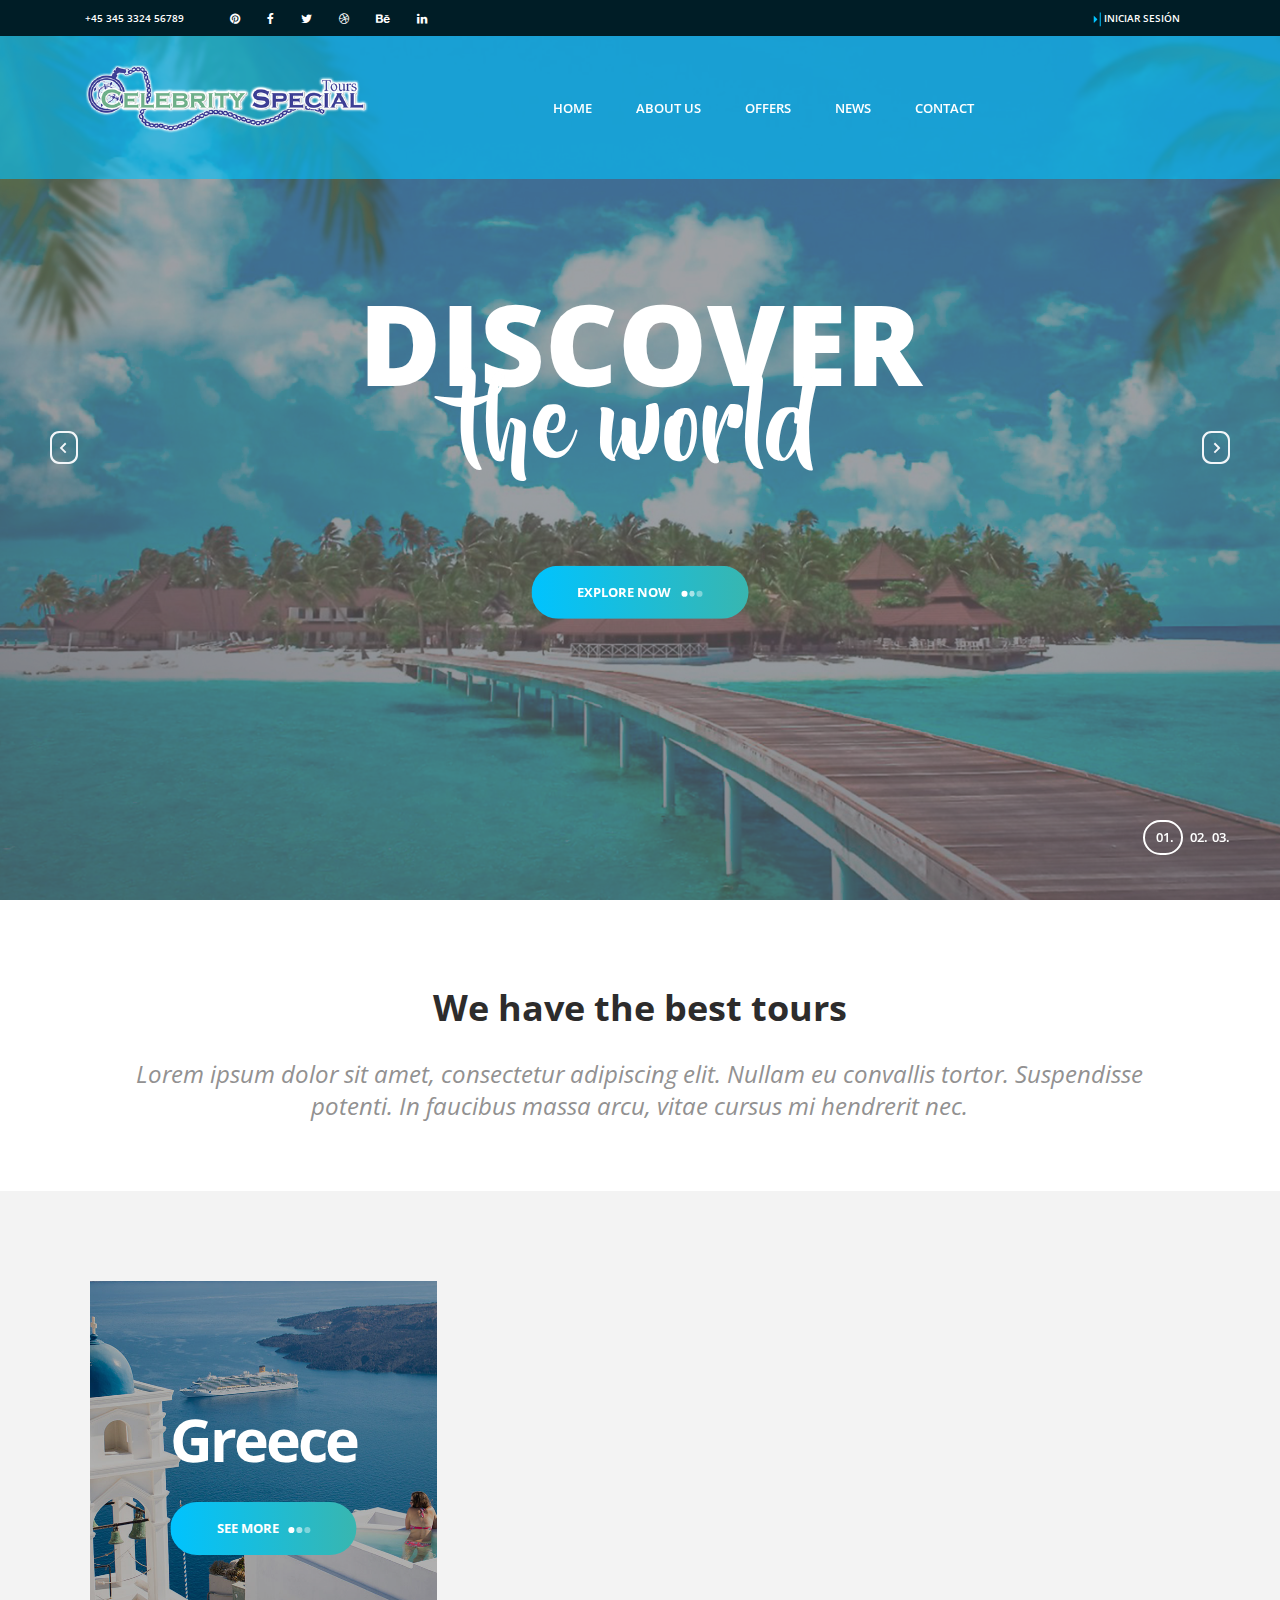
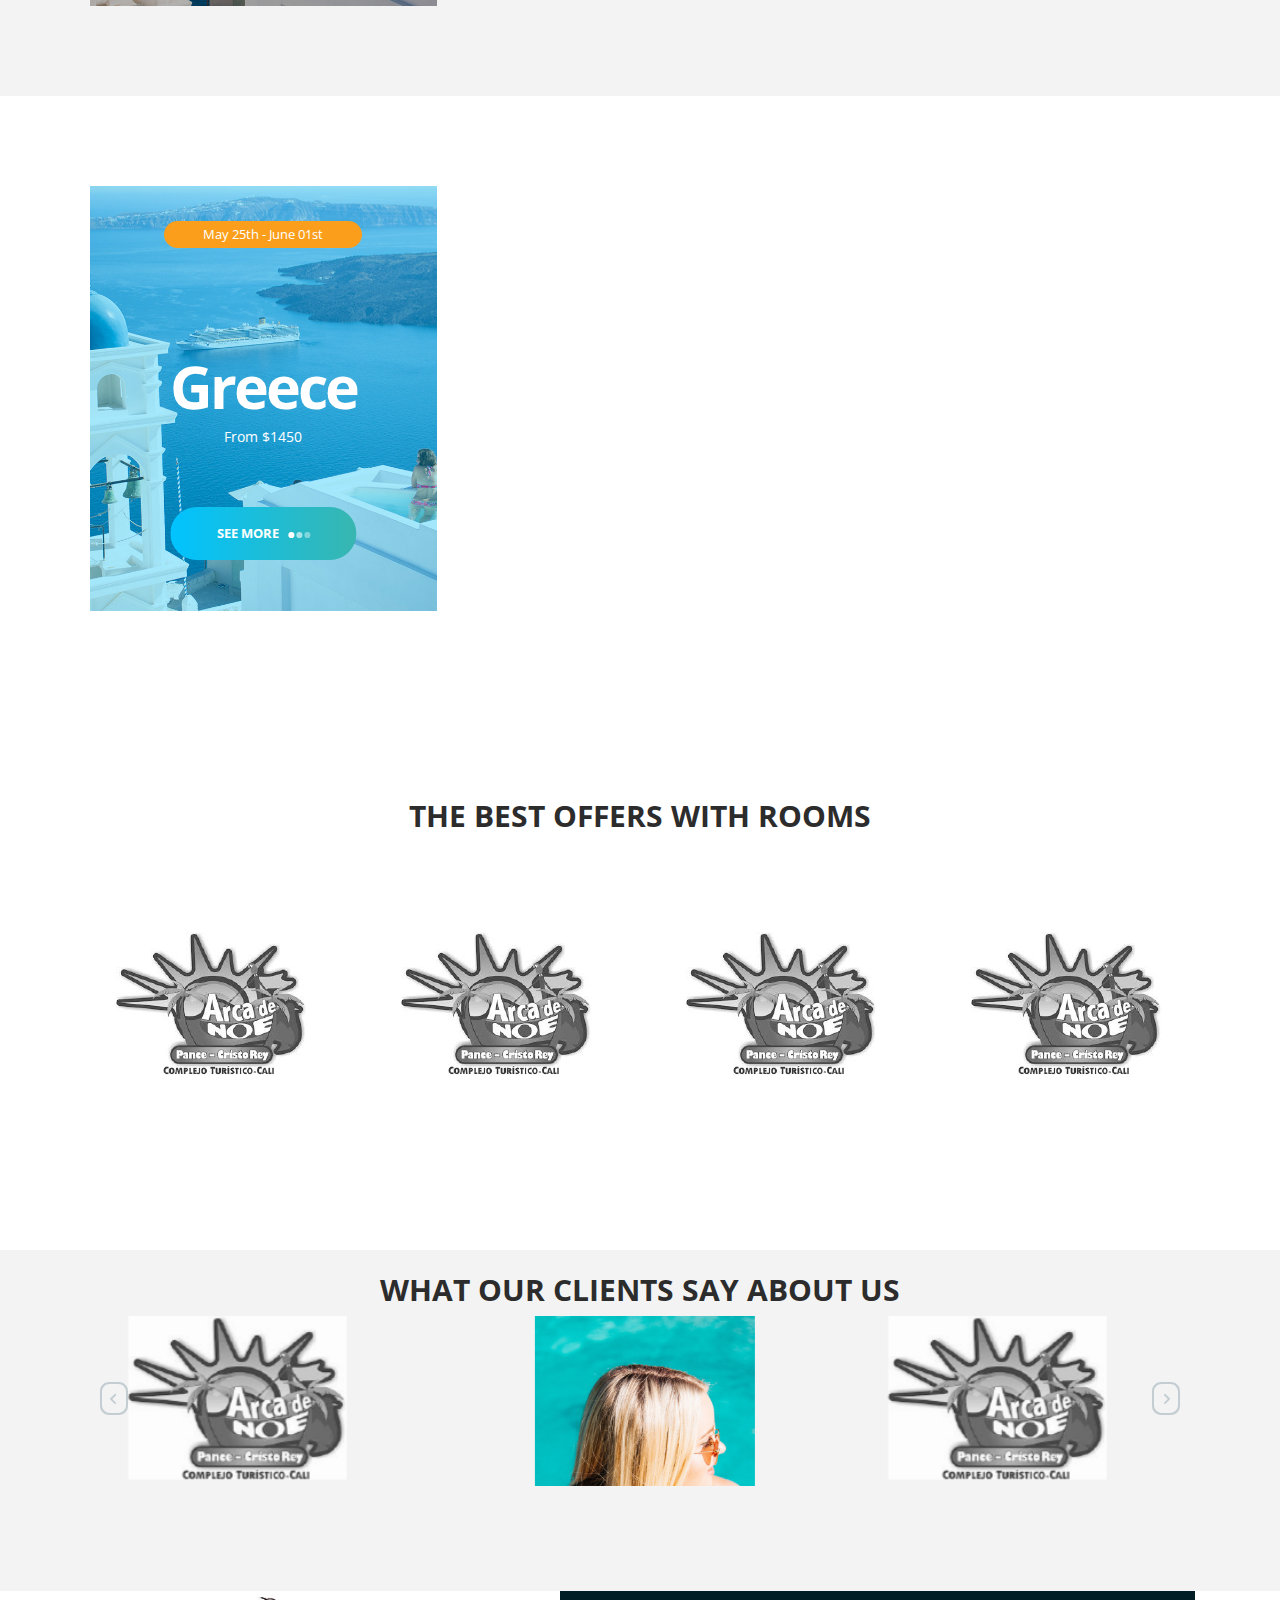
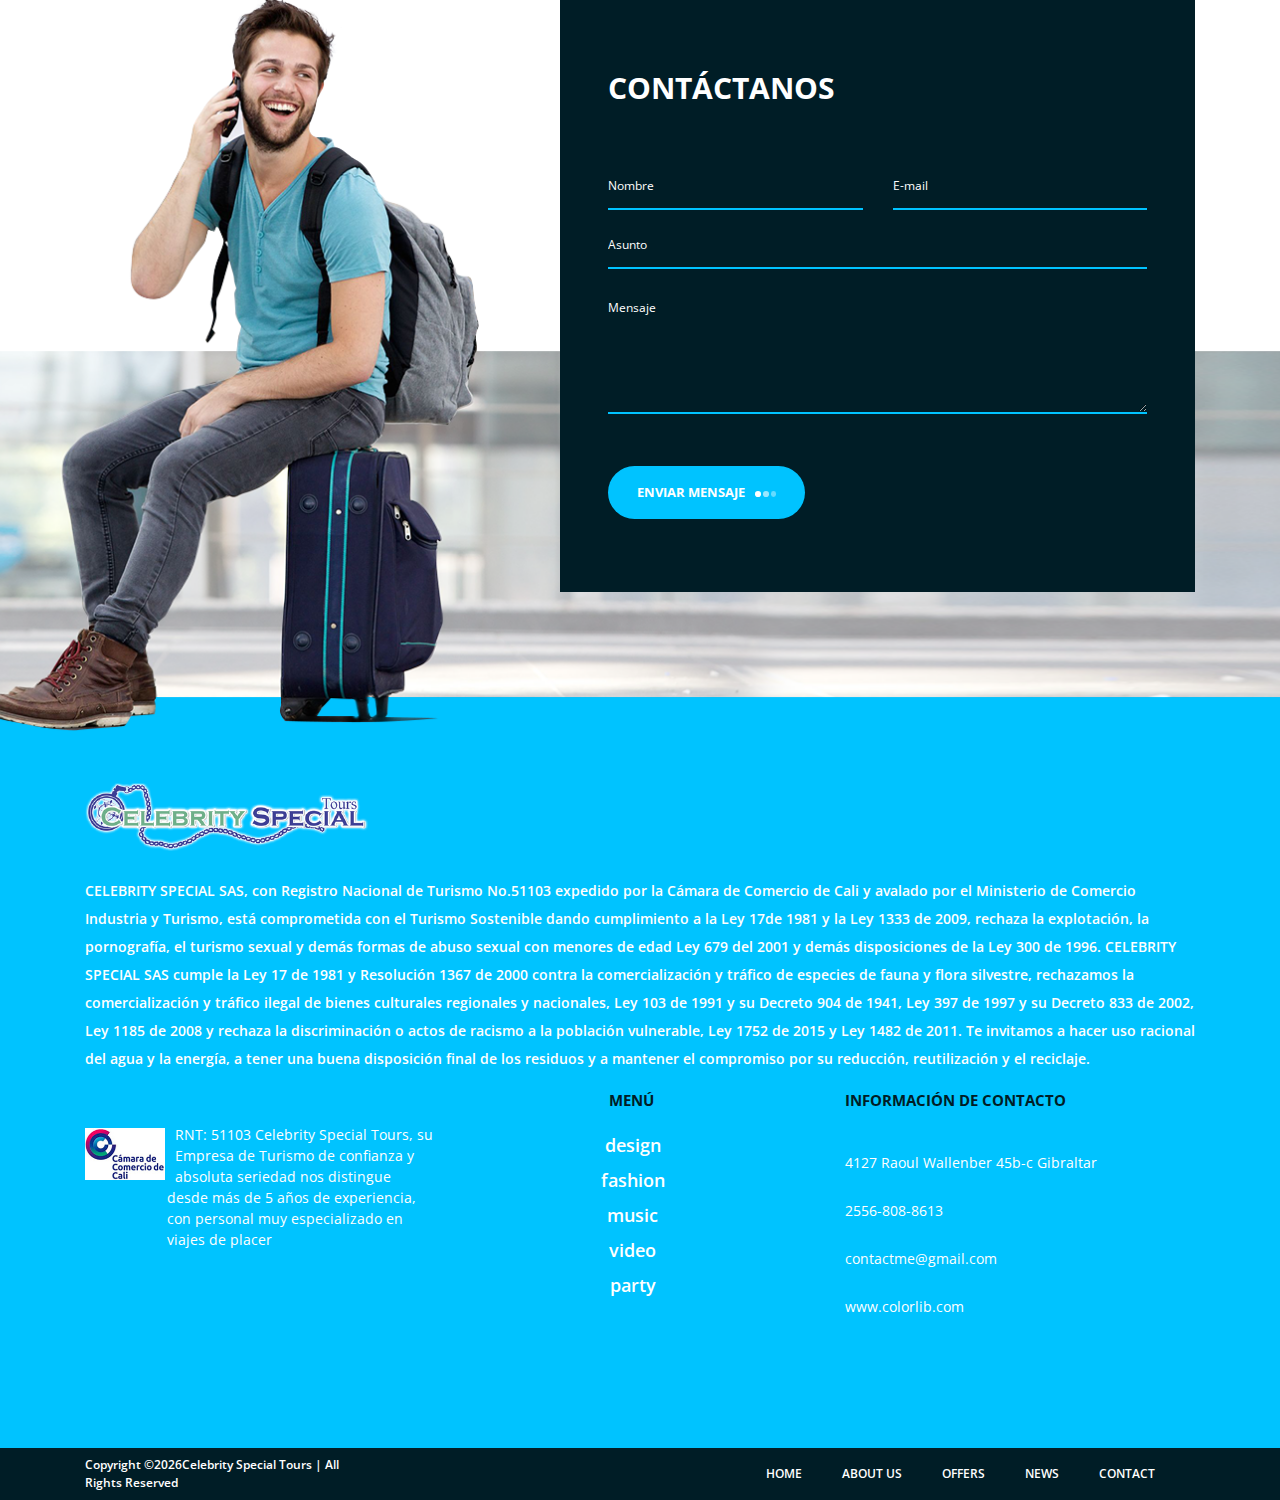
==== commit d702acbd: "25-07-2018" ====
--- a/index.html
+++ b/index.html
@@ -1,7 +1,7 @@
 <!DOCTYPE html>
 <html lang="en">
 <head>
-<title>Travelix</title>
+<title>Celebrity Special</title>
 <meta charset="utf-8">
 <meta http-equiv="X-UA-Compatible" content="IE=edge">
 <meta name="description" content="Travelix Project">
@@ -155,8 +155,8 @@
 					width="28px" height="33px" viewBox="0 0 28 33" enable-background="new 0 0 28 33" xml:space="preserve">
 					<defs>
 						<linearGradient id='home_grad_prev'>
-							<stop offset='0%' stop-color='#fa9e1b'/>
-							<stop offset='100%' stop-color='#8d4fff'/>
+							<stop offset='0%' stop-color='#00c3ff'/>
+							<stop offset='100%' stop-color='#3333ff'/>
 						</linearGradient>
 					</defs>
 					<path class="nav_path" fill="#F3F6F9" d="M19,0H9C4.029,0,0,4.029,0,9v15c0,4.971,4.029,9,9,9h10c4.97,0,9-4.029,9-9V9C28,4.029,23.97,0,19,0z
@@ -173,8 +173,8 @@
 				width="28px" height="33px" viewBox="0 0 28 33" enable-background="new 0 0 28 33" xml:space="preserve">
 					<defs>
 						<linearGradient id='home_grad_next'>
-							<stop offset='0%' stop-color='#fa9e1b'/>
-							<stop offset='100%' stop-color='#8d4fff'/>
+							<stop offset='0%' stop-color='#00c3ff'/>
+							<stop offset='100%' stop-color='#3333ff'/>
 						</linearGradient>
 					</defs>
 				<path class="nav_path" fill="#F3F6F9" d="M19,0H9C4.029,0,0,4.029,0,9v15c0,4.971,4.029,9,9,9h10c4.97,0,9-4.029,9-9V9C28,4.029,23.97,0,19,0z
@@ -300,21 +300,47 @@
 			<div class="row offers_items">
 
 				<!-- Offers Item -->
-				<div class="col-lg-3 offers_col">
+				<div class="col-lg-12 offers_col">
 					<div class="offers_item">
 						<div class="row">
-							<div class="col-lg-12">
+							<div class="col-lg-3">
 								<div class="offers_image_container">
 									<!-- Image by https://unsplash.com/@kensuarez -->
-									<div class="offers_image_background" style="background-image:url(images/offer_1.jpg)"></div>
+									<div class="offers_image_background" style="background-image:url(images/logo%20arca%20de%20noe.png)"></div>
 									
 								</div>
 							</div>
-							<div class="col-lg-6">
-								
-							</div>
-						</div>
-					</div>
+							
+							<div class="col-lg-3">
+								<div class="offers_image_container">
+									<!-- Image by https://unsplash.com/@kensuarez -->
+									<div class="offers_image_background" style="background-image:url(images/logo%20arca%20de%20noe.png)"></div>
+									
+								</div>
+							</div>
+							
+							<div class="col-lg-3">
+								<div class="offers_image_container">
+									<!-- Image by https://unsplash.com/@kensuarez -->
+									<div class="offers_image_background" style="background-image:url(images/logo%20arca%20de%20noe.png)"></div>
+									
+								</div>
+							</div>
+							
+							<div class="col-lg-3">
+								<div class="offers_image_container">
+									<!-- Image by https://unsplash.com/@kensuarez -->
+									<div class="offers_image_background" style="background-image:url(images/logo%20arca%20de%20noe.png)"></div>
+									
+								</div>
+							</div>
+							
+							
+							
+						</div>
+					</div>
+					
+					
 				</div>
 				
 				<!-- Offers Item -->
@@ -351,7 +377,7 @@
 							<!-- Testimonial Item -->
 							<div class="owl-item" style="width: 210px;">
 								<div class="test_item">
-									<div class="test_image"><img src="images/test_1.jpg" alt="https://unsplash.com/@anniegray"></div>
+									<div class="test_image"><img src="images/logo%20arca%20de%20noe.png" alt="https://unsplash.com/@anniegray"></div>
 									
 									
 								</div>
@@ -385,8 +411,8 @@
 								width="28px" height="33px" viewBox="0 0 28 33" enable-background="new 0 0 28 33" xml:space="preserve">
 								<defs>
 									<linearGradient id='test_grad_prev'>
-										<stop offset='0%' stop-color='#fa9e1b'/>
-										<stop offset='100%' stop-color='#8d4fff'/>
+										<stop offset='0%' stop-color='#00c3ff'/>
+							            <stop offset='100%' stop-color='#3333ff'/>
 									</linearGradient>
 								</defs>
 								<path class="nav_path" fill="#F3F6F9" d="M19,0H9C4.029,0,0,4.029,0,9v15c0,4.971,4.029,9,9,9h10c4.97,0,9-4.029,9-9V9C28,4.029,23.97,0,19,0z
@@ -403,8 +429,8 @@
 							width="28px" height="33px" viewBox="0 0 28 33" enable-background="new 0 0 28 33" xml:space="preserve">
 								<defs>
 									<linearGradient id='test_grad_next'>
-										<stop offset='0%' stop-color='#fa9e1b'/>
-										<stop offset='100%' stop-color='#8d4fff'/>
+										<stop offset='0%' stop-color='#00c3ff'/>
+							            <stop offset='100%' stop-color='#3333ff'/>
 									</linearGradient>
 								</defs>
 							<path class="nav_path" fill="#F3F6F9" d="M19,0H9C4.029,0,0,4.029,0,9v15c0,4.971,4.029,9,9,9h10c4.97,0,9-4.029,9-9V9C28,4.029,23.97,0,19,0z
@@ -437,13 +463,13 @@
 				</div>
 				<div class="col-lg-7">
 					<div class="contact_form_container">
-						<div class="contact_title">get in touch</div>
+						<div class="contact_title">Contáctanos</div>
 						<form action="#" id="contact_form" class="contact_form">
-							<input type="text" id="contact_form_name" class="contact_form_name input_field" placeholder="Name" required="required" data-error="Name is required.">
+							<input type="text" id="contact_form_name" class="contact_form_name input_field" placeholder="Nombre" required="required" data-error="Name is required.">
 							<input type="text" id="contact_form_email" class="contact_form_email input_field" placeholder="E-mail" required="required" data-error="Email is required.">
-							<input type="text" id="contact_form_subject" class="contact_form_subject input_field" placeholder="Subject" required="required" data-error="Subject is required.">
-							<textarea id="contact_form_message" class="text_field contact_form_message" name="message" rows="4" placeholder="Message" required="required" data-error="Please, write us a message."></textarea>
-							<button type="submit" id="form_submit_button" class="form_submit_button button">send message<span></span><span></span><span></span></button>
+							<input type="text" id="contact_form_subject" class="contact_form_subject input_field" placeholder="Asunto" required="required" data-error="Subject is required.">
+							<textarea id="contact_form_message" class="text_field contact_form_message" name="message" rows="4" placeholder="Mensaje" required="required" data-error="Please, write us a message."></textarea>
+							<button type="submit" id="form_submit_button" class="form_submit_button button">enviar mensaje<span></span><span></span><span></span></button>
 						</form>
 					</div>
 				</div>
@@ -458,100 +484,81 @@
 			<div class="row">
 
 				<!-- Footer Column -->
-				<div class="col-lg-3 footer_column">
+				<div class="col-lg-12 footer_column">
 					<div class="footer_col">
 						<div class="footer_content footer_about">
 							<div class="logo_container footer_logo">
-								<div class="logo"><a href="#"><img src="images/logo.png" alt="">travelix</a></div>
-							</div>
-							<p class="footer_about_text">Lorem ipsum dolor sit amet, consectetur adipiscing elit. Vivamus quis vu lputate eros, iaculis consequat nisl. Nunc et suscipit urna. Integer eleme ntum orci eu vehicula pretium.</p>
-							<ul class="footer_social_list">
-								<li class="footer_social_item"><a href="#"><i class="fa fa-pinterest"></i></a></li>
-								<li class="footer_social_item"><a href="#"><i class="fa fa-facebook-f"></i></a></li>
-								<li class="footer_social_item"><a href="#"><i class="fa fa-twitter"></i></a></li>
-								<li class="footer_social_item"><a href="#"><i class="fa fa-dribbble"></i></a></li>
-								<li class="footer_social_item"><a href="#"><i class="fa fa-behance"></i></a></li>
-							</ul>
+								<div class="logo"><a href="#"><img src="images/celebrity%20special%20co%20logo.png" alt=""></a></div>
+							</div>
+							<p class="footer_about_text">CELEBRITY SPECIAL SAS, con Registro Nacional de Turismo No.51103 expedido por la Cámara de Comercio de Cali y avalado por el Ministerio de Comercio Industria y Turismo, está comprometida con el Turismo Sostenible dando cumplimiento a la Ley 17de 1981 y la Ley 1333 de 2009, rechaza la explotación, la pornografía, el turismo sexual y demás formas de abuso sexual con menores de edad Ley 679 del 2001 y demás disposiciones de la Ley 300 de 1996. CELEBRITY SPECIAL SAS cumple la Ley 17 de 1981 y Resolución 1367 de 2000 contra la comercialización y tráfico de especies de fauna y flora silvestre, rechazamos la comercialización y tráfico ilegal de bienes culturales regionales y nacionales, Ley 103 de 1991 y su Decreto 904 de 1941, Ley 397 de 1997 y su Decreto 833 de 2002, Ley 1185 de 2008 y rechaza la discriminación o actos de racismo a la población vulnerable, Ley 1752 de 2015 y Ley 1482 de 2011.
+Te invitamos a hacer uso racional del agua y la energía, a tener una buena disposición final de los residuos y a mantener el compromiso por su reducción, reutilización y el reciclaje.</p>
+						
 						</div>
 					</div>
 				</div>
 
 				<!-- Footer Column -->
-				<div class="col-lg-3 footer_column">
+				<div class="col-lg-4 footer_column">
 					<div class="footer_col">
-						<div class="footer_title">blog posts</div>
+						<div class="footer_title"></div>
 						<div class="footer_content footer_blog">
 							
 							<!-- Footer blog item -->
 							<div class="footer_blog_item clearfix">
-								<div class="footer_blog_image"><img src="images/footer_blog_1.jpg" alt="https://unsplash.com/@avidenov"></div>
+								<div class="footer_blog_image"><img src="images/logo2.jpg" alt="https://unsplash.com/@avidenov"></div>
 								<div class="footer_blog_content">
-									<div class="footer_blog_title"><a href="blog.html">Travel with us this year</a></div>
-									<div class="footer_blog_date">Nov 29, 2017</div>
+									<div class="footer_blog_title">RNT: 51103 Celebrity Special Tours, su Empresa de Turismo de confianza y absoluta seriedad nos distingue desde más de 5 años de experiencia, con personal muy especializado en viajes de placer</div>
+								
 								</div>
 							</div>
 							
 							<!-- Footer blog item -->
-							<div class="footer_blog_item clearfix">
-								<div class="footer_blog_image"><img src="images/footer_blog_2.jpg" alt="https://unsplash.com/@deannaritchie"></div>
-								<div class="footer_blog_content">
-									<div class="footer_blog_title"><a href="blog.html">New destinations for you</a></div>
-									<div class="footer_blog_date">Nov 29, 2017</div>
-								</div>
-							</div>
+						
 
 							<!-- Footer blog item -->
-							<div class="footer_blog_item clearfix">
-								<div class="footer_blog_image"><img src="images/footer_blog_3.jpg" alt="https://unsplash.com/@bergeryap87"></div>
-								<div class="footer_blog_content">
-									<div class="footer_blog_title"><a href="blog.html">Travel with us this year</a></div>
-									<div class="footer_blog_date">Nov 29, 2017</div>
-								</div>
-							</div>
+						
 
 						</div>
 					</div>
 				</div>
 
 				<!-- Footer Column -->
-				<div class="col-lg-3 footer_column">
+				<div class="col-lg-4 footer_column footer_column_1">
 					<div class="footer_col">
-						<div class="footer_title">tags</div>
+						<div class=" footer_title footer_title_1">Menú</div>
 						<div class="footer_content footer_tags">
 							<ul class="tags_list clearfix">
-								<li class="tag_item"><a href="#">design</a></li>
-								<li class="tag_item"><a href="#">fashion</a></li>
-								<li class="tag_item"><a href="#">music</a></li>
-								<li class="tag_item"><a href="#">video</a></li>
-								<li class="tag_item"><a href="#">party</a></li>
-								<li class="tag_item"><a href="#">photography</a></li>
-								<li class="tag_item"><a href="#">adventure</a></li>
-								<li class="tag_item"><a href="#">travel</a></li>
+								<li class="tag_item col-lg-12"><a href="#">design</a></li>
+								<li class="tag_item col-lg-12"><a href="#">fashion</a></li>
+								<li class="tag_item col-lg-12"><a href="#">music</a></li>
+								<li class="tag_item col-lg-12"><a href="#">video</a></li>
+								<li class="tag_item col-lg-12"><a href="#">party</a></li>
+								
 							</ul>
 						</div>
 					</div>
 				</div>
 
 				<!-- Footer Column -->
-				<div class="col-lg-3 footer_column">
+				<div class="col-lg-4 footer_column">
 					<div class="footer_col">
-						<div class="footer_title">contact info</div>
+						<div class="footer_title">Información de Contacto</div>
 						<div class="footer_content footer_contact">
 							<ul class="contact_info_list">
 								<li class="contact_info_item d-flex flex-row">
-									<div><div class="contact_info_icon"><img src="images/placeholder.svg" alt=""></div></div>
+									
 									<div class="contact_info_text">4127 Raoul Wallenber 45b-c Gibraltar</div>
 								</li>
 								<li class="contact_info_item d-flex flex-row">
-									<div><div class="contact_info_icon"><img src="images/phone-call.svg" alt=""></div></div>
+									
 									<div class="contact_info_text">2556-808-8613</div>
 								</li>
 								<li class="contact_info_item d-flex flex-row">
-									<div><div class="contact_info_icon"><img src="images/message.svg" alt=""></div></div>
+									
 									<div class="contact_info_text"><a href="mailto:contactme@gmail.com?Subject=Hello" target="_top">contactme@gmail.com</a></div>
 								</li>
 								<li class="contact_info_item d-flex flex-row">
-									<div><div class="contact_info_icon"><img src="images/planet-earth.svg" alt=""></div></div>
+									
 									<div class="contact_info_text"><a href="https://colorlib.com">www.colorlib.com</a></div>
 								</li>
 							</ul>
@@ -570,9 +577,9 @@
 			<div class="row">
 				<div class="col-lg-3 order-lg-1 order-2  ">
 					<div class="copyright_content d-flex flex-row align-items-center">
-						<div><!-- Link back to Colorlib can't be removed. Template is licensed under CC BY 3.0. -->
-Copyright &copy;<script>document.write(new Date().getFullYear());</script> All rights reserved | This template is made with <i class="fa fa-heart-o" aria-hidden="true"></i> by <a href="https://colorlib.com" target="_blank">Colorlib</a>
-<!-- Link back to Colorlib can't be removed. Template is licensed under CC BY 3.0. --></div>
+						<div>
+Copyright &copy;<script>document.write(new Date().getFullYear());</script>Celebrity Special Tours | All Rights Reserved</a>
+</div>
 					</div>
 				</div>
 				<div class="col-lg-9 order-lg-2 order-1">
--- a/styles/main_styles.css
+++ b/styles/main_styles.css
@@ -402,7 +402,7 @@
 }
 .user_box_link a:hover
 {
-	color: #fa9e1c;
+	color:#00c3ff;
 }
 .user_box_login
 {
@@ -1461,17 +1461,19 @@
 .offers_image_container
 {
 	width: 100%;
-	height:170px;
-    margin-left: 90px;
+	height:192px;
+   
     
+    
 }
 .offers_image_background
 {
+    margin-left: 30px;
 	position: absolute;
 	top: 0;
 	left: 0;
-	width: 100%;
-	height: 100%;
+	width: 192px;
+	height: 143px;
 	background-repeat: no-repeat;
 	background-size: cover;
 	background-position: center center;
@@ -1835,7 +1837,7 @@
 	outline: none;
 	background: transparent;
 	color: #FFFFFF;
-	border-bottom: solid 2px #e1e1e1;
+	border-bottom: solid 2px #00c3ff;
 }
 .contact_form_name
 {
@@ -1862,7 +1864,7 @@
 	font-size: 12px;
 	font-weight: 400;
 	color: #FFFFFF;
-	border-bottom: solid 2px #e1e1e1;
+	border-bottom: solid 2px #00c3ff;
 	padding-top: 11px;
 }
 .form_submit_button
@@ -1874,7 +1876,7 @@
 	line-height: 53px;
 	padding-left: 29px;
 	padding-right: 29px;
-	background: #31124b;
+	background: #00c3ff;
 	-webkit-transform: translateY(15px);
 	-moz-transform: translateY(15px);
 	-ms-transform: translateY(15px);
@@ -1934,14 +1936,21 @@
 	width: 100%;
 	padding-top: 113px;
 	padding-bottom: 104px;
-	background: #31124b;
+	background: #00c3ff;
 }
 .footer_title
 {
+    
 	font-size: 15px;
 	font-weight: 700;
-	color: #FFFFFF;
+	color: #001d26;
 	text-transform: uppercase;
+}
+
+.footer_title_1
+{
+    
+    margin-left: -18px;
 }
 
 /*********************************
@@ -2035,9 +2044,11 @@
 }
 .footer_blog_image
 {
-	width: 60px;
-	height: 60px;
+	width: 80px;
+	height: 50px;
 	float: left;
+    margin-right: 10px;
+
 }
 .footer_blog_image img
 {
@@ -2052,16 +2063,13 @@
 	margin-top: -4px;
 	padding-left: 1px;
 }
-.footer_blog_title a
+.footer_blog_title 
 {
 	font-size: 14px;
 	font-weight: 400;
 	color: #FFFFFF;
 }
-.footer_blog_title a:hover
-{
-	color: #fa9e1b;
-}
+
 .footer_blog_date
 {
 	font-size: 12px;
@@ -2074,36 +2082,40 @@
 13.3 Footer - Tags
 *********************************/
 
+.footer_column_1
+{
+    
+    text-align: center;
+    
+}
 .footer_tags
 {
-	margin-top: 40px;
+
+	margin-top: 20px;
 }
 .tag_item
 {
+    
 	height: 35px;
-	float: left;
-	margin-right: 9px;
-	margin-bottom: 9px;
-	border: solid 1px #fa9e1b;
+	text-align: center;
+	
+	padding-left: 0;
 	-webkit-transition: all 200ms ease;
 	-moz-transition: all 200ms ease;
 	-ms-transition: all 200ms ease;
 	-o-transition: all 200ms ease;
 	transition: all 200ms ease;
 }
-.tag_item:hover
-{
-	background: #fa9e1b;
-}
+
 .tag_item a
 {
 	display: block;
-	font-size: 12px;
+	font-size: 18px;
 	font-weight: 600;
 	color: #FFFFFF;
-	line-height: 33px;
-	padding-left: 25px;
-	padding-right: 25px;
+	
+	
+	
 }
 
 /*********************************
@@ -2136,11 +2148,7 @@
 	line-height: 2.14;
 	margin-top: -4px;
 }
-.contact_info_item:hover .contact_info_text,
-.contact_info_item:hover .contact_info_text a
-{
-	color: #fa9e1b;
-}
+
 
 /*********************************
 14. Copyright
@@ -2148,17 +2156,19 @@
 
 .copyright
 {
-	background: #1f0733;
+	background: #001d26;
+    
 }
 .copyright_content
 {
+   
 	height: 52px;
 }
 .copyright_content div
 {
 	font-size: 12px;
 	font-weight: 600;
-	color: #685677;
+	color: #FFFFFF;
 }
 .footer_nav_container
 {
@@ -2181,7 +2191,7 @@
 {
 	font-size: 12px;
 	font-weight: 600;
-	color: #685677;
+	color: #ffffff;
 	text-transform: uppercase;
 	line-height: 2;
 	-webkit-transition: all 200ms ease;
